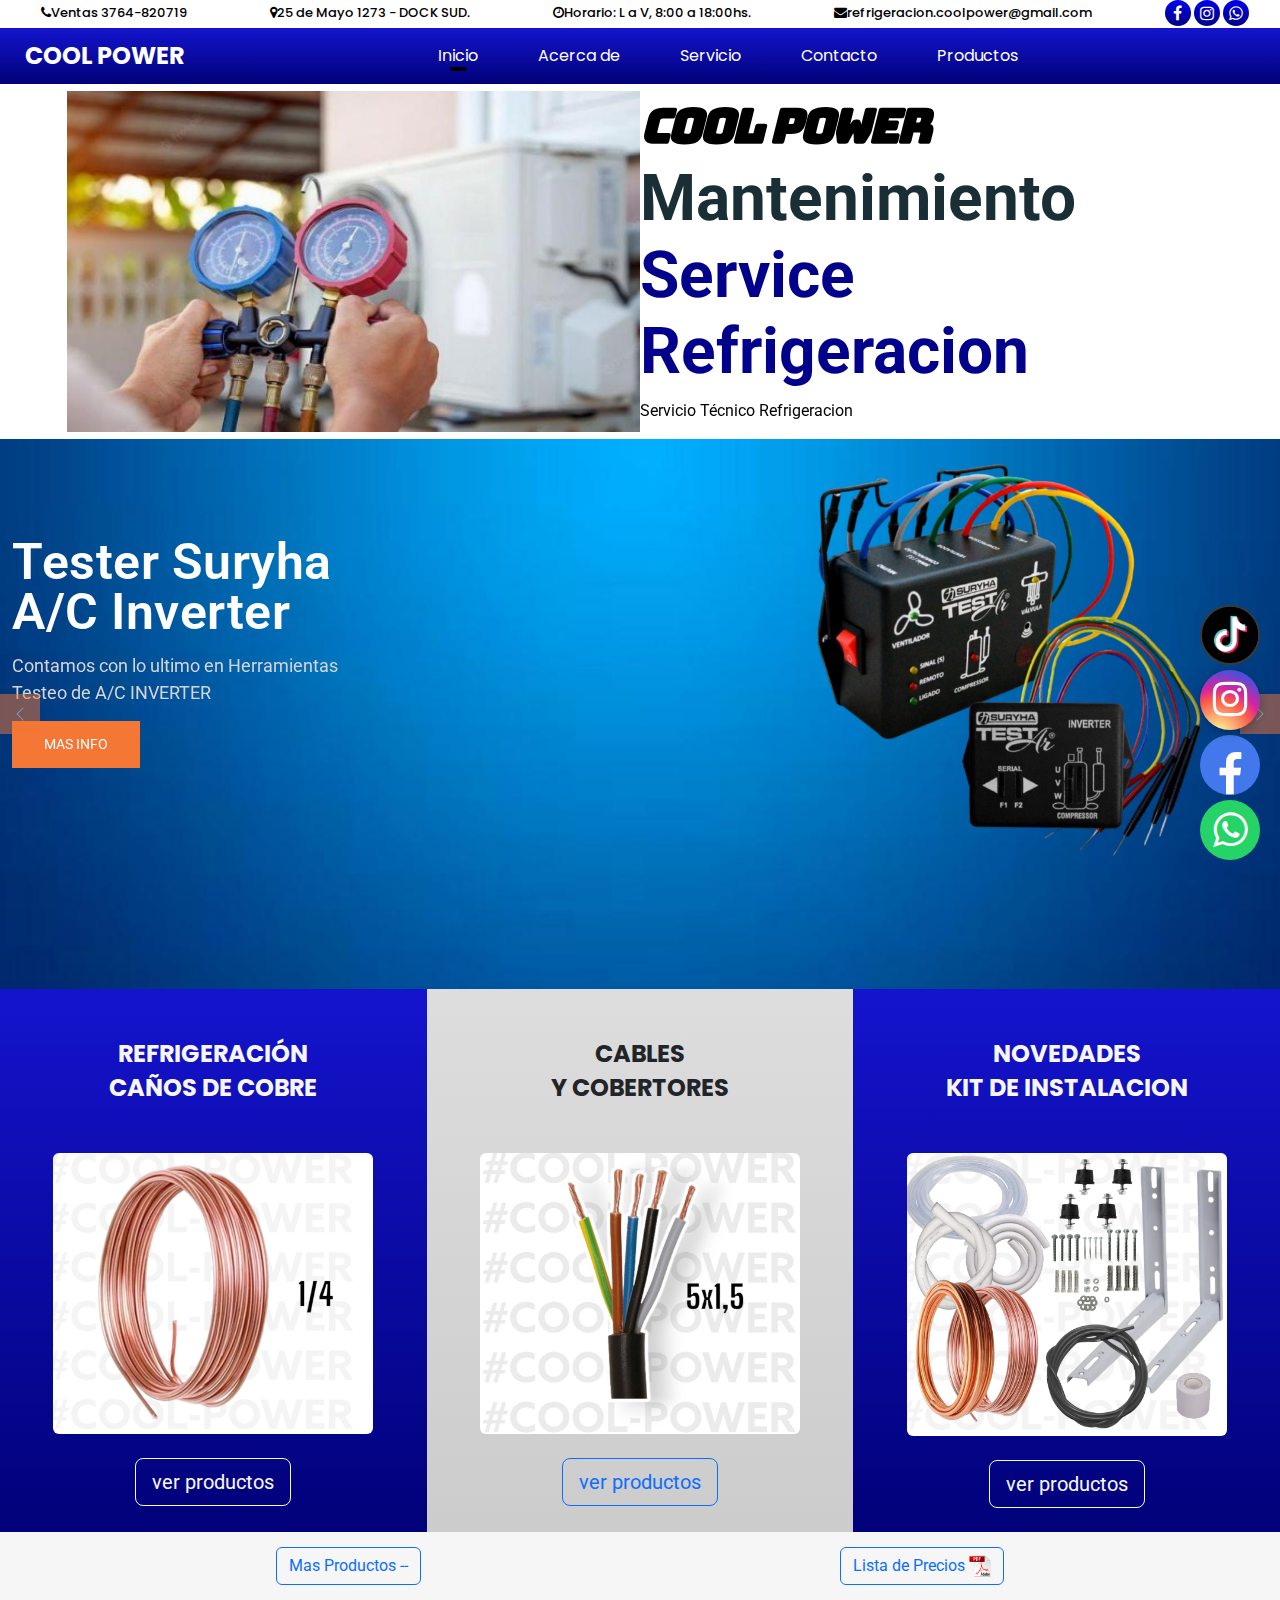
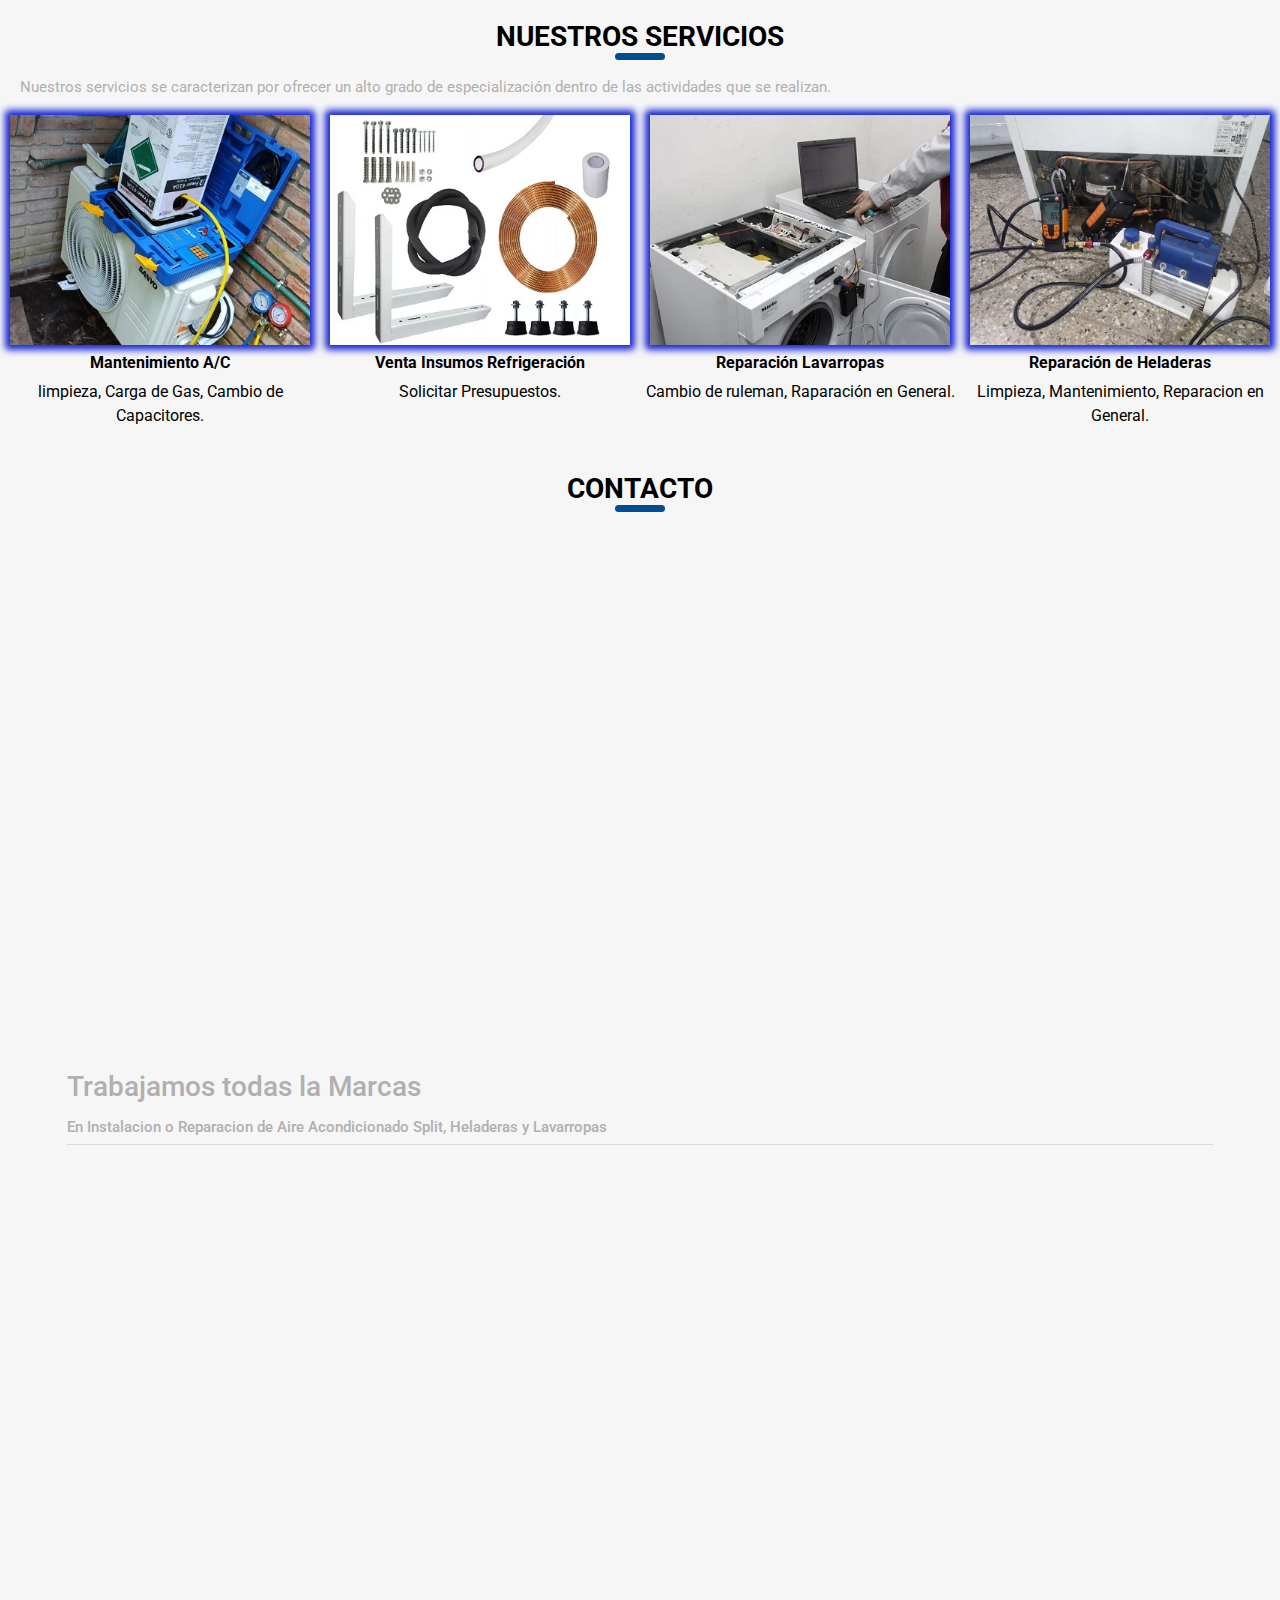
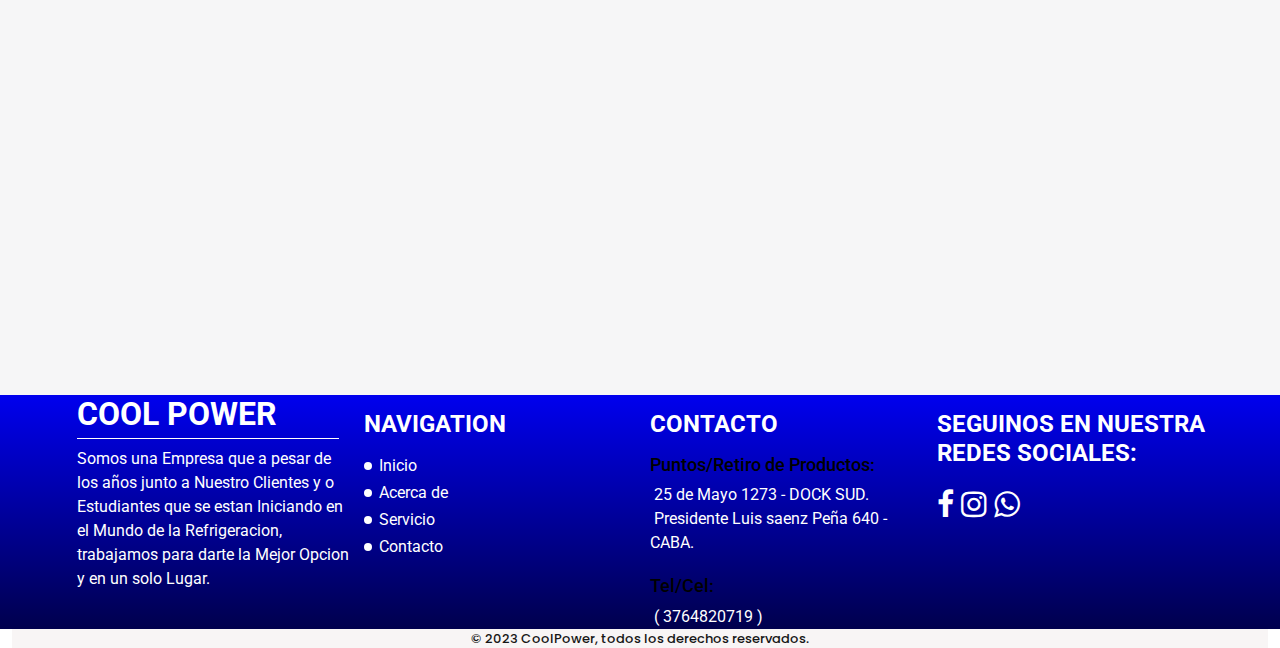
==== index.html @ 46d0b8f4 "Modificacion lista de Precios PDF" ====
<!DOCTYPE html>
<html>

<head>
  <!-- Basic -->
  <meta charset="utf-8" />
  <meta http-equiv="X-UA-Compatible" content="IE=edge" />
  <!-- Mobile Metas -->
  <meta name="viewport" content="width=device-width, initial-scale=1, shrink-to-fit=no" />
  <!-- Site Metas -->
  <meta name="keywords" content="" />
  <meta name="description" content="" />
  <meta name="author" content="" />

  <title>COOL-POWER</title>

  <!-- slider stylesheet -->
  <link rel="stylesheet" type="text/css"
    href="https://cdnjs.cloudflare.com/ajax/libs/OwlCarousel2/2.1.3/assets/owl.carousel.min.css" />

  <!-- bootstrap core css -->
  
  
  <link rel="stylesheet" type="text/css" href="css/bootstrap.css" />
  <link rel="stylesheet" href="./bootstrap/bootstrap.min.css">
  <link rel="stylesheet" href="https://stackpath.bootstrapcdn.com/font-awesome/4.7.0/css/font-awesome.min.css">
  <link rel="stylesheet" href="./css/aos.css">

  <!-- fonts style -->
  <link href="https://fonts.googleapis.com/css?family=Poppins:400,700|Roboto:400,700&display=swap" rel="stylesheet">
  <!-- Custom styles for this template -->
  <link href="css/style.css" rel="stylesheet" />
  <!-- responsive style -->
  <link href="css/responsive.css" rel="stylesheet" />

  <!-- icono -->
  <link rel="shortcut icon" href="./images/logo-sinfondo.png">

  <link rel="stylesheet" href="https://cdnjs.cloudflare.com/ajax/libs/OwlCarousel2/2.3.4/assets/owl.carousel.min.css">
  <link rel="stylesheet" href="https://cdnjs.cloudflare.com/ajax/libs/OwlCarousel2/2.3.4/assets/owl.theme.default.css">
  


</head>

<body>
  <div class="top-bar inline-content justify-content-around bd-highlight">
      <a href="tel:541149582884">
        <span class="">
          <i class="fa fa-phone"></i>Ventas 3764-820719
        </span>
      </a>
      <a href="https://goo.gl/maps/BGxjyLZymzUozC3Z8" target="_blank">
        <span class="">
          <i class="fa fa-map-marker"></i>25 de Mayo 1273 - DOCK SUD.
        </span>
      </a>
      <a class="disabled" href="">
        <span class="">
          <i class="fa fa-clock-o" aria-hidden="true"></i>Horario: L a V, 8:00 a 18:00hs.
        </span>
      </a>
      <a href="mailto:refrigeracion.coolpower@gmail.com">
        <span class="">
          <i class="fa fa-envelope"></i>refrigeracion.coolpower@gmail.com
        </span>
      </a>
      <div class="social">
        <a title="Facebook" href="https://www.facebook.com/profile.php?id=100056367290893&mibextid=ZbWKwL" target="_blank">
          <i class="fa fa-facebook"></i>
        </a>
        <a title="Instagram" href="https://www.instagram.com/refrigeracion.coolpower/" target="_blank">
          <i class="fa fa-instagram"></i>
        </a>
        <a title="LinkedIn" href="https://api.whatsapp.com/send?phone=+543764820719&text=Holo+Somos+Cool+Power+Servicio+Tecnico+y+venta+de+Insumos+de++Refrigeracion.%0AHacenos+tu+consulta+y+en+breve+te+estaremos+Contestando%E2%9A%99%EF%B8%8F" target="_blank">
          <i class="fa fa-whatsapp"></i>
        </a>
      </div>
  </div>
  <div class="hero_area">
    <!-- header section strats -->
    <header class="header_section">
      <div class="container-fluid">
        <nav class="navbar navbar-expand-lg custom_nav-container ">
          <a class="navbar-brand" href="index.html">
            <span>
              COOL POWER
            </span>
          </a>
          <button class="navbar-toggler ml-auto" type="button" data-toggle="collapse"
            data-target="#navbarSupportedContent" aria-controls="navbarSupportedContent" aria-expanded="false"
            aria-label="Toggle navigation">
            <span class="navbar-toggler-icon"></span>
          </button>

          <div class="collapse navbar-collapse" id="navbarSupportedContent">
            <div class="d-flex mx-auto flex-column flex-lg-row align-items-center">
              <ul class="navbar-nav  ">
                <li class="nav-item active">
                  <a class="nav-link" href="index.html">Inicio</a>
                </li>
                <li class="nav-item">
                  <a class="nav-link" href="about.html"> Acerca de</a>
                </li>
                <li class="nav-item">
                  <a class="nav-link" href="service.html"> Servicio </a>
                </li>
                <li class="nav-item">
                  <a class="nav-link" href="contact.html">Contacto</a>
                </li>
                <li class="nav-item">
                  <a class="nav-link" href="productos.html">Productos</a>
                </li>
              </ul>
            </div>
          </div>
          <!-- <form class="form-inline my-2 my-lg-0 ml-0 ml-lg-4 mb-3 mb-lg-0">
            <button class="btn  my-2 my-sm-0 nav_search-btn" type="submit"></button>
          </form> -->
        </nav>
      </div>
    </header>
    <!-- end header section -->
    <!-- slider section -->
    <section class=" slider_section position-relative">
      <div id="carouselExampleFade" class="carousel slide carousel-fade" data-ride="carousel">
        <div class="carousel-inner">
          <div class="carousel-item active">
            <div class="slider_item-box layout_padding2">
              <div class="container">
                <div class="row">
                  <div class="col-md-6">
                    <div class="img-box">
                      <div>
                        <img src="images/fotoinicio1.jpeg" alt="" class=" " />
                      </div>
                    </div>
                  </div>
                  <div class="col-md-6">
                    <div class="detail-box">
                      <div>
                        <h1>
                          <span class="tituloinicio">
                            COOL POWER
                          </span>
                          <br>
                          Mantenimiento <br>
                          <span>
                            Service Refrigeracion
                          </span>
                        </h1>
                        <p class="p-carroucel">
                          Servicio Técnico Refrigeracion
                        </p>
                      </div>
                    </div>
                  </div>
                </div>
              </div>
            </div>
          </div>
          <div class="carousel-item ">
            <div class="slider_item-box layout_padding2">
              <div class="container">
                <div class="row">
                  <div class="col-md-6">
                    <div class="img-box">
                      <div>
                        <img src="images/img-replavarropas2.jfif" alt="" class=" " />
                      </div>
                    </div>
                  </div>
                  <div class="col-md-6">
                    <div class="detail-box">
                      <div>
                        <h1>
                          <span class="tituloinicio">
                            COOL POWER
                          </span>
                          <br>
                          Mantenimiento <br>
                          <span>
                            Service 
                          </span>
                          <br>
                          <span>
                            Lavarropas
                          </span>
                        </h1>
                        <p class="p-carroucel">
                          Servicio Tecnico Lavarropas
                        </p>
                      </div>
                    </div>
                  </div>
                </div>
              </div>
            </div>
          </div>
          <div class="carousel-item ">
            <div class="slider_item-box layout_padding2">
              <div class="container">
                <div class="row">
                  <div class="col-md-6">
                    <div class="img-box">
                      <div>
                        <img src="images/cool-power-imagen-inicio.png" alt="" class="" />
                      </div>
                    </div>
                  </div>
                  <div class="col-md-6">
                    <div class="detail-box">
                      <div>
                        <h1>
                          <span class="tituloinicio">
                            COOL POWER
                          </span>
                           <br>
                          Venta <br>
                          <span>
                            Insumos Refrigeracion
                          </span>
                        </h1>
                        <p class="p-carroucel">
                          Venta Insumo Instalacion Aire Acondicionado
                        </p>
                      </div>
                    </div>
                  </div>
                </div>
              </div>
            </div>
          </div>
        </div>
      </div>
    </section>
    <!-- end slider section -->

    

    <section>
      <div id="myCarousel" class="carousel slide carousel-fade" data-ride="carousel">
        <div class="carousel-inner">
          <div class="carousel-item active">
            <div class="mask flex-center">
              <div class="container">
                <div class="row align-items-center">
                  <div class="col-md-7 col-12 order-md-1 order-2 espacio">
                    <h4 class="titulo_section_slide_new">Tester Suryha <br>
                      A/C Inverter</h4>
                    <p class="description_tester">Contamos con lo ultimo en Herramientas <br>
                      Testeo de A/C INVERTER</p>
                    <a href="./tester.html">MAS INFO</a> </div>
                  <div class="col-md-5 col-12 order-md-2 order-1"><img src="./images/tester1.png" class="mx-auto img_slide_new" alt="slide"></div>
                </div>
              </div>
            </div>
          </div>
          <!-- <div class="carousel-item">
            <div class="mask flex-center">
              <div class="container">
                <div class="row align-items-center">
                  <div class="col-md-7 col-12 order-md-1 order-2">
                    <h4 class="titulo_section_slide_new">Appion Extractor<br>
                       de Nucleo de Valvula</h4>
                    <p class="description_tester">Producto Importado A Pedidio <br>
                      con clasificacion de vacio de flujo mega</p>
                    <a href="#">BUY NOW</a> </div>
                  <div class="col-md-5 col-12 order-md-2 order-1"><img src="./images/valvula-appion2.png" class="mx-auto img_slide_new_valvula" alt="slide"></div>
                </div>
              </div>
            </div>
          </div> -->
          <div class="carousel-item">
            <div class="mask flex-center">
              <div class="container">
                <div class="row align-items-center">
                  <div class="col-md-7 col-12 order-md-1 order-2">
                    <h4 class="titulo_section_slide_new">Bolsa Sanitizante <br>
                      Saco Split Limpieza</h4>
                    <p class="description_tester">HI-WALL 9/12K <br>
                      para una limpieza Rapida y Eficaz</p>
                    <a href="./bolsasanitizante.html">MAS INFO</a> </div>
                  <div class="col-md-5 col-12 order-md-2 order-1"><img src="./images/bolsa-sanitizante.png" class="mx-auto img_slide_new" alt="slide"></div>
                </div>
              </div>
            </div>
          </div>
        </div>
        <a class="carousel-control-prev" href="#myCarousel" role="button" data-slide="prev"> <span class="carousel-control-prev-icon" aria-hidden="true"></span> <span class="sr-only">Previous</span> </a> <a class="carousel-control-next" href="#myCarousel" role="button" data-slide="next"> <span class="carousel-control-next-icon" aria-hidden="true"></span> <span class="sr-only">Next</span> </a> </div>
      <!--slide end--> 
    </section>

    <section class="">
      <div class="row">
				<div class="col-sm-10 col-md-4 col-xxl-4 col-xl-4 col-lg-4 carroucel1  text-center">
					<div class="my-5 fw-bold font-carroucel"><span>REFRIGERACIÓN</span><br><span>CAÑOS DE COBRE</span></div>
					<div class="carousel slide pointer-event" data-ride="carousel" data-interval="3000" data-pause="false">
						<div class="carousel-inner">
							<div class="carousel-item active">
								<img src="./images/caño-15-1-4.png" class="rounded w-75" alt="">
							</div>
							<div class="carousel-item">
								<img src="./images/caño-15-3-8.png" class="rounded w-75" alt="">
							</div>
							<div class="carousel-item">
								<img src="./images/caño-15-1-2.png" class="rounded w-75" alt="">
							</div>
							<div class="carousel-item">
								<img src="./images/novedades-caño4.jpeg" class="rounded w-75" alt="">
							</div>
							<div class="carousel-item">
								<img src="./images/novedades-caño5.jpeg" class="rounded w-75" alt="">
							</div>
							<div class="carousel-item">
								<img src="./images/novedades-caño6.jpeg" class="rounded w-75" alt="">
							</div>
						</div>
					</div>
					<div class="filler">&nbsp;</div>
					<a href="./productos.html" class="btn btn-outline-light btn-lg mb-4">ver productos</a>
				</div>
				<div class="col-sm-10 col-md-4 col-xxl-4 col-xl-4 col-lg-4 carroucel2 text-center">
					<div class="my-5 fw-bold font-carroucel text-dark"><span>CABLES</span><br><span>Y COBERTORES</span></div>
					<div class="carousel slide pointer-event" data-ride="carousel" data-interval="3000" data-pause="false">
						<div class="carousel-inner">
							<div class="carousel-item active">
								<img src="./images/novedades-cable-metro1-5.jpeg" class="rounded w-75" alt="">
							</div>
							<div class="carousel-item">
								<img src="./images/novedades-cablemetro-2-5.jpeg" class="rounded w-75" alt="">
							</div>
							<div class="carousel-item">
								<img src="./images/novedades-cablerollo-1-5.jpeg" class="rounded w-75" alt="">
							</div>
							<div class="carousel-item">
								<img src="./images/novedades-cablerollo-2-5.jpeg" class="rounded w-75" alt="">
							</div>
              <div class="carousel-item">
								<img src="./images/tubo-blindado-1-4.png" class="rounded w-75" alt="">
							</div>
              <div class="carousel-item">
								<img src="./images/tubo-blindado-3-8.png" class="rounded w-75" alt="">
							</div>
              <div class="carousel-item">
								<img src="./images/tubo-blindado-1-2.png" class="rounded w-75" alt="">
							</div>
						</div>
					</div>
					<div class="filler">&nbsp;</div>
					<a href="./productos.html" class="btn btn-outline-primary btn-lg mb-4" href="javascript:groupSearch('AIRE ACONDICIONADO Y CALEFACCIÓN::grupo:(30-* OR 32-*)')" title="Productos">ver productos</a>
				</div>
				<div class="col-sm-10 col-md-4 col-xxl-4 col-xl-4 col-lg-4 carroucel3 text-center">
					<div class="my-5 fw-bold font-carroucel"><span>NOVEDADES</span><br><span class="renovables">KIT DE INSTALACION</span></div>
					<div class="carousel slide pointer-event" data-ride="carousel" data-interval="3000" data-pause="false">
						<div class="carousel-inner">
							<div class="carousel-item active">
								<img src="./images/kit-instalacion1.png" class="rounded w-75" alt="">
							</div>
							<div class="carousel-item">
								<img src="./images/kit-instalacion2.png" class="rounded w-75" alt="">
							</div>
							<div class="carousel-item">
								<img src="./images/mensula2.jpeg" class="rounded w-75" alt="">
							</div>
							<div class="carousel-item">
								<img src="./images/mensula-52cm.png" class="rounded w-75" alt="">
							</div>
							<div class="carousel-item">
								<img src="./images/cinta-pvc2.jpeg" class="rounded w-75" alt="">
							</div>
						</div>
					</div>
					<div class="filler">&nbsp;</div>
					<a href="./productos.html" class="btn btn-outline-light btn-lg mb-4" href= "javascript:#buscador('caño::caño')" title="Productos">ver productos</a>
				</div>
			</div>
    </section>


  </div>
  <div class="bg">

    <section>
      <div class="container">
        <div class="button-masProductos">
          <a href="./productos.html">
            <button type="button" class="btn btn-outline-primary" >
              Mas Productos --
            </button>
          </a>
          <a target="_blank" href="./images/ListaPrecioCoolpower21NOV23.pdf">
            <button type="button" class="btn btn-outline-primary" >
              Lista de Precios
              <img class="imagen-pdf" src="./images/imagen-pdf.webp" alt="">
            </button>
          </a>
          
          <!-- <a class="button-masProductos-btn" target="_blank" href="./images/ListaPrecioCoolPower.pdf">
            Ver Lista de Precios
            <img class="imagen-pdf" src="./images/imagen-pdf.webp" alt="">
          </a> -->
        </div>
      </div>
    </section>
      <!-- <div class="container">
        <div class="custom_heading-container">
          <h3 class=" ">
            PRODUCTOS EN OFERTAS
          </h3>
        </div>
      </div>
      <div class="work_container ">
        <div class="box b-1">
          <div class="img-box">
            <img class="img-novedades" src="images/novedades-caño3.jpeg" alt="">
          </div>
          <div class="name">
            <h6>
              Caño Cobre 1/4 x 1Mt $2000
            </h6>
          </div>
        </div>
        <div class="box b-2">
          <div class="img-box ">
            <img class="img-novedades" src="images/novedades-caño2.jpeg" alt="">
          </div>
          <div class="name">
            <h6>
              Caño Cobre 3/8 x 1Mt $3000
            </h6>
          </div>
        </div>
        <div class="box b-3">
          <div class="img-box ">
            <img class="img-novedades" src="images/novedaddes-caño1.jpeg" alt="">
          </div>
          <div class="name">
            <h6>
              Caño Cobre 1/2 x 1Mt $4000
            </h6>
          </div>
        </div>
        <div class="box b-4">
          <div class="img-box ">
            <img class="img-novedades" src="images/novedades-manguera1.jpeg" alt="">
          </div>
          <div class="name">
            <h6>
              Manguera Cristal x 1Mt $220
            </h6>
          </div>
        </div>
      </div>
      <div class="work_container ">
        <div class="box b-1">
          <div class="img-box">
            <img class="img-novedades" src="images/novedades-cañosx15mts3.jpeg" alt="">
          </div>
          <div class="name">
            <h6>
              Caño Cobre 1/4 x 15Mts $25.900
            </h6>
          </div>
        </div>
        <div class="box b-2">
          <div class="img-box ">
            <img class="img-novedades" src="images/novedades-cañosx15mts2.jpeg" alt="">
          </div>
          <div class="name">
            <h6>
              Caño Cobre 3/8 x 15Mts $39.900
            </h6>
          </div>
        </div>
        <div class="box b-3">
          <div class="img-box ">
            <img class="img-novedades" src="images/novedades-cañosx15mts1.jpeg" alt="">
          </div>
          <div class="name">
            <h6>
              Caño Cobre 1/2 x 15Mts $54.900
            </h6>
          </div>
        </div>
        <div class="box b-4">
          <div class="img-box ">
            <img class="img-novedades" src="images/novedades-mancristal.jpeg" alt="">
          </div>
          <div class="name">
            <h6>
              Manguera Cristal x 25Mts $5000
            </h6>
          </div>
        </div>
      </div> -->

      
    

  

    <!-- about section -->
    <!-- <section class="about_section layout_padding">
      <div class="container">
        <div class="custom_heading-container">
          <h3 class=" ">
            ACERCA DE NOSOTROS
          </h3>
        </div>
        <p class="layout_padding2-top">
          Somos una Empresa que a pesar de los años junto a Nuestro Clientes y o Estudiantes que se estan Iniciando en el Mundo de la Refrigeracion, trabajamos para darte la Mejor Opcion y en un solo Lugar.
        </p>
        <div class="img-box layout_padding2">
          <img src="images/logo-sinfondo.png" alt="">
        </div>
        <p class="layout_padding2-bottom">
          Estamos comprometidos con un propósito y objetivo común en donde la cooperación es parte de nuestro trabajo, fomentando la participación y el desarrollo de cada uno de nosotros.
        </p>
        <div class="imagenacercanosotros">
        <img class="imagenacercanosotros_imagen" src="./images/imagen-sobrenosotros/imagen1.jpeg" alt="">
        <img class="imagenacercanosotros_imagen" src="./images/imagen-sobrenosotros/imagen2.jpeg" alt="">
        <img class="imagenacercanosotros_imagen" src="./images/imagen-sobrenosotros/imagen3.jpeg" alt="">
        <img class="imagenacercanosotros_imagen" src="./images/imagen-sobrenosotros/imagen4.jpeg" alt="">
        <img class="imagenacercanosotros_imagen" src="./images/imagen-sobrenosotros/imagen5.jpeg" alt="">
        <img class="imagenacercanosotros_imagen" src="./images/imagen-sobrenosotros/imagen6.jpeg" alt="">
        <img class="imagenacercanosotros_imagen" src="./images/imagen-sobrenosotros/imagen7.jpeg" alt="">
        <img class="imagenacercanosotros_imagen" src="./images/imagen-sobrenosotros/imagen8.jpeg" alt="">
        <img class="imagenacercanosotros_imagen" src="./images/imagen-sobrenosotros/imagen9.jpeg" alt="">
        <img class="imagenacercanosotros_imagen" src="./images/imagen-sobrenosotros/imagen10.jpeg" alt="">
      </div>
      </div>
      
    </section> -->


    <!-- end about section -->

    <!-- service section -->

    <section class="service_section layout_padding-bottom">
      <div class="custom_heading-container">
        <h3 class="titulo-servicios">
          NUESTROS SERVICIOS
        </h3>
      </div>
      <p class="text-nuestroservicio1">
        Nuestros servicios se caracterizan por ofrecer un alto grado de especialización dentro de las actividades que se realizan.
      </p>
      <div class="service_container1 ">
        <div class="row row-service">
          <div class="col-md-3">
            <div class="box b-2">
              <div class="img-box">
                <img class="imagen-servicio" src="images/nuestroservicio-refrigeracion.jpeg" alt="">
              </div>
              <div class="detail-box">
                <h6>
                  Mantenimiento A/C
                </h6>
                <p>
                  limpieza, Carga de Gas, Cambio de Capacitores.
                </p>
              </div>
            </div>
          </div>
          <div class="col-md-3">
            <div class="box b-2">
              <div class="img-box">
                <img class="imagen-servicio servicio-venta" src="images/servicio-venta.jpg" alt="">
              </div>
              <div class="detail-box">
                <h6>
                  Venta Insumos Refrigeración
                </h6>
                <p>
                  Solicitar Presupuestos.
                </p>
              </div>
            </div>
          </div>
          <div class="col-md-3">
            <div class="box b-2">
              <div class="img-box">
                <img class="imagen-servicio" src="images/img-repLavarropas2.jpg" alt="">
              </div>
              <div class="detail-box">
                <h6>
                  Reparación Lavarropas
                </h6>
                <p>
                  Cambio de ruleman, Raparación en General.
                </p>
                
              </div>
            </div>
          </div>
          <div class="col-md-3">
            <div class="box b-2">
              <div class="img-box">
                <img class="imagen-servicio" src="images/nuestroservicio-heladeras.jpeg " alt="">
              </div>
              <div class="detail-box">
                <h6>
                  Reparación de Heladeras
                </h6>
                <p>
                  Limpieza, Mantenimiento, Reparacion en General.
                </p>
                
              </div>
            </div>
          </div>
        </div>
      </div>
    </section>

    <section class="Carroucel-in-movile">
      <div class="slider">
        <input type="radio" name="testimonial" id="t-1">
        <input type="radio" name="testimonial" id="t-2">
        <input type="radio" name="testimonial" id="t-3" checked>
        <input type="radio" name="testimonial" id="t-4">
        <div class="testimonials">
          <label class="item" for="t-1">
            <img src="images/nuestroservicio-refrigeracion.jpeg" alt="picture">
            <p>Mantenimiento A/C Split</p>
          </label>
          <label class="item" for="t-2">
            <img src="images/servicio-venta.jpg" alt="picture">
            <p>Venta Insumos Refrigeración</p>
          </label>
          <label class="item" for="t-3">
            <img src="images/img-repLavarropas2.jpg" alt="picture">
            <p>Reparación Lavarropas</p>
          </label>
          <label class="item" for="t-4">
            <img src="images/nuestroservicio-heladeras.jpeg" alt="picture">
            <p>Reparación de Heladeras</p>
          </label>
        </div>
        <div class="dots">
          <label for="t-1"></label>
          <label for="t-2"></label>
          <label for="t-3"></label>
          <label for="t-4"></label>
        </div>
      </div>
    </section>

    <!-- end service section -->

    <!-- work section -->

    

    <!-- ICONO WHATSAPP -->
    

    <a href="https://api.whatsapp.com/send?phone=+543764820719&text=Holo+Somos+Cool+Power+Servicio+Tecnico+y+venta+de+Insumos+de++Refrigeracion.%0AHacenos+tu+consulta+y+en+breve+te+estaremos+Contestando%E2%9A%99%EF%B8%8F" class="whatsapp" target="_blank"> <i class="fa fa-whatsapp whatsapp-icon"></i></a>

    <a href="https://www.facebook.com/profile.php?id=100056367290893&mibextid=ZbWKwL" class="facebook" target="_blank"> <i class="fa fa-facebook facebook-icon"></i></a>
    
    <a href="https://www.instagram.com/refrigeracion.coolpower/" class="instagram" target="_blank"> <i class="fa fa-instagram instagram-icon"></i></a>
    
    <a  href="https://www.tiktok.com/@refri_coolpower" class="tiktok" target="_blank"> <img class="tiktok-logo" src="./images/tiktok-logo.png" alt=""></a>
    <!-- end work section -->

    <!-- contact section -->

    <section class="my-4 contact_section layout_padding">
      <div class="custom_heading-container">
        <h3 class=" ">
          CONTACTO
        </h3>
      </div>
      <div class="container layout_padding2-top" data-aos="fade-right" data-aos-offset="300" data-aos-easing="ease-in-sine">
        <div class="row">
          <div class="col-md-6 mx-auto form">
            <form action="https://formsubmit.co/refrigeracion.coolpower@gmail.com" method="post">
              <div>
                <input type="text" placeholder="NOMBRE" name="Nombre:">
              </div>
              <div>
                <input type="email" placeholder="EMAIL" name="Email:">
              </div>
              <div>
                <input type="text" placeholder="TEL/CEL" name="Telefono">
              </div>
              <div>
                <select name="tipo de servicio" id="1">
                  <option value="NO SELECCIONO" disabled selected>TIPO DE SERVICIO</option>
                  <option value="SERVICE REFRIGERACION">SERVICE REFRIGERACION</option>
                  <option value="SERVICE LAVARROPAS">SERVICE LAVARROPAS</option>
                  <option value="VENTA INSUMO REFRIGERACION">VENTA INSUMO REFRIGERACION</option>
                </select>
              </div>
              <div>
                <input type="text" class="message-box" placeholder="MENSAJE" name="Mensaje">
                <input type="hidden" name="_captcha" value="false">
                <input type="hidden" name="_next" value="https://coolpower.com.ar/">
                <input type="hidden" name="_template" value="table">
              <div class="d-flex justify-content-center ">
                <button class="enviar">
                  ENVIAR
                </button>
              </div>
            </form>
          </div>
        </div>

      </div>
    </section>
    
    <section>
      <div class="viewed">
        <div class="container">
          <div class="row">
            <div class="col">
              <div class="bbb_viewed_title_container">
                <h3 class="bbb_viewed_title">Trabajamos todas la Marcas</h3>
                <h2 class="bbb_viewed_title1">En Instalacion o Reparacion de Aire Acondicionado Split, Heladeras y Lavarropas</h2>
            </div>
              <div class="bbb_viewed_slider_container">
                <div class="owl-carousel owl-theme bbb_viewed_slider  justify-content-center">
      
                  <div class="owl-item">
                    <div
                      class="bbb_viewed_item discount d-flex flex-column align-items-center justify-content-center text-center">
                      <div class="bbb_viewed_image"><img src="./images/marca-bgh.png" alt=""></div>
                    </div>
                  </div>
      
      
                  <div class="owl-item">
                    <div class="bbb_viewed_item d-flex flex-column align-items-center justify-content-center text-center">
                      <div class="bbb_viewed_image"><img src="./images/marca-candy.png" alt=""></div>
                    </div>
                  </div>
      
      
                  <div class="owl-item">
                    <div class="bbb_viewed_item d-flex flex-column align-items-center justify-content-center text-center">
                      <div class="bbb_viewed_image"><img src="./images/marca-carrier.png" alt=""></div>
                    </div>
                  </div>
      
      
                  <div class="owl-item">
                    <div
                      class="bbb_viewed_item is_new d-flex flex-column align-items-center justify-content-center text-center">
                      <div class="bbb_viewed_image"><img src="./images/marca-coventry.png" alt=""></div>
                    </div>
                  </div>
      
      
                  <div class="owl-item">
                    <div
                      class="bbb_viewed_item discount d-flex flex-column align-items-center justify-content-center text-center">
                      <div class="bbb_viewed_image"><img src="./images/marca-electra.png" alt=""></div>
      
                    </div>
                  </div>
      
                  <div class="owl-item">
                    <div class="bbb_viewed_item d-flex flex-column align-items-center justify-content-center text-center">
                      <div class="bbb_viewed_image"><img src="./images/marca-electrolux.png" alt=""></div>
                    </div>
                  </div>
      
                  <div class="owl-item">
                    <div class="bbb_viewed_item d-flex flex-column align-items-center justify-content-center text-center">
                      <div class="bbb_viewed_image"><img src="./images/marca-firstline.png" alt=""></div>
                    </div>
                  </div>
      
                  <div class="owl-item">
                    <div class="bbb_viewed_item d-flex flex-column align-items-center justify-content-center text-center">
                      <div class="bbb_viewed_image"><img src="./images/marcas-ge.png" alt=""></div>
                    </div>
                  </div>
      
                  <div class="owl-item">
                    <div class="bbb_viewed_item d-flex flex-column align-items-center justify-content-center text-center">
                      <div class="bbb_viewed_image"><img src="./images/marca-midea.png" alt=""></div>
                    </div>
                  </div>

                  <div class="owl-item">
                    <div class="bbb_viewed_item d-flex flex-column align-items-center justify-content-center text-center">
                      <div class="bbb_viewed_image"><img src="./images/marca-philco.png" alt=""></div>
                    </div>
                  </div>

                  <div class="owl-item">
                    <div class="bbb_viewed_item d-flex flex-column align-items-center justify-content-center text-center">
                      <div class="bbb_viewed_image"><img src="./images/marca-samsung.png" alt=""></div>
                    </div>
                  </div>

                  <div class="owl-item">
                    <div class="bbb_viewed_item d-flex flex-column align-items-center justify-content-center text-center">
                      <div class="bbb_viewed_image"><img src="./images/marca-sanyo.png" alt=""></div>
                    </div>
                  </div>

                  <div class="owl-item">
                    <div class="bbb_viewed_item d-flex flex-column align-items-center justify-content-center text-center">
                      <div class="bbb_viewed_image"><img src="./images/marca-tophouse.png" alt=""></div>
                    </div>
                  </div>

                  <div class="owl-item">
                    <div class="bbb_viewed_item d-flex flex-column align-items-center justify-content-center text-center">
                      <div class="bbb_viewed_image"><img src="./images/marcas-bosch.png" alt=""></div>
                    </div>
                  </div>

                  <div class="owl-item">
                    <div class="bbb_viewed_item d-flex flex-column align-items-center justify-content-center text-center">
                      <div class="bbb_viewed_image"><img src="./images/marcas-eslabondelujo.png" alt=""></div>
                    </div>
                  </div>

                  <div class="owl-item">
                    <div class="bbb_viewed_item d-flex flex-column align-items-center justify-content-center text-center">
                      <div class="bbb_viewed_image"><img src="./images/marcas-longvie.png" alt=""></div>
                    </div>
                  </div>

                  <div class="owl-item">
                    <div class="bbb_viewed_item d-flex flex-column align-items-center justify-content-center text-center">
                      <div class="bbb_viewed_image"><img src="./images/marcas-patrick.png" alt=""></div>
                    </div>
                  </div>

                  <div class="owl-item">
                    <div class="bbb_viewed_item d-flex flex-column align-items-center justify-content-center text-center">
                      <div class="bbb_viewed_image"><img src="./images/marcas-whirlpool.png" alt=""></div>
                    </div>
                  </div>

                  <div class="owl-item">
                    <div class="bbb_viewed_item d-flex flex-column align-items-center justify-content-center text-center">
                      <div class="bbb_viewed_image"><img src="./images/marcas-samsung2.png" alt=""></div>
                    </div>
                  </div>

                </div>
              </div>
            </div>
          </div>
        </div>
      </div>
    </section>

    


    <!-- info section -->
    <section class="info_section layout_padding">
      <div class="container">
        <div class="row">
          <div class="col-md-3">
            <div class="info-logo">
              <h2>
                COOL POWER
              </h2>
              <p>
                Somos una Empresa que a pesar de los años junto a Nuestro Clientes y o Estudiantes que se estan Iniciando en el Mundo de la Refrigeracion, trabajamos para darte la Mejor Opcion y en un solo Lugar.
              </p>
            </div>
          </div>
          <div class="col-md-3">
            <div class="info-nav">
              <h4>
                Navigation
              </h4>
              <ul>
                <li>
                  <a href="index.html">
                    Inicio
                  </a>
                </li>
                <li>
                  <a href="about.html">
                    Acerca de
                  </a>
                </li>
                <li>
                  <a href="service.html">
                    Servicio
                  </a>
                </li>
                <li>
                  <a href="contact.html">
                    Contacto
                  </a>
                </li>
              </ul>
            </div>
          </div>
          <div class="col-md-3">
            <div class="info-contact">
              <h4>
                Contacto
              </h4>
              <div class="location">
                <h6>
                  Puntos/Retiro de Productos:
                </h6>
                <a href="https://goo.gl/maps/BGxjyLZymzUozC3Z8">
                  <img src="images/location.png" alt="">
                  <span>
                    25 de Mayo 1273 - DOCK SUD.
                  </span>
                </a>
              </div>
              <div class="location">
                  <a href="https://goo.gl/maps/m8gGFQqLd3qrnVnc7">
                    <img src="images/location.png" alt="">
                    <span>
                      Presidente Luis saenz Peña 640 - CABA.
                    </span>
                  </a>
              </div>
              <div class="call">
                <h6>
                  Tel/Cel:
                </h6>
                <a href="">
                  <img src="images/telephone.png" alt="">
                  <span>
                    ( 3764820719 )
                  </span>
                </a>
              </div>
            </div>
          </div>
          <div class="col-md-3">
            <div class="discover">
              <h4>
                Seguinos en Nuestra Redes Sociales:
              </h4>
              <div class="social-box">
                <a title="Facebook" href="https://www.facebook.com/profile.php?id=100056367290893&mibextid=ZbWKwL" target="_blank">
                  <i class="fa fa-facebook"></i>
                </a>
                <a title="Instagram" href="https://www.instagram.com/refrigeracion.coolpower/" target="_blank">
                  <i class="fa fa-instagram"></i>
                </a>
                <a title="LinkedIn" href="https://api.whatsapp.com/send?phone=+543764820719&text=Holo+Somos+Cool+Power+Servicio+Tecnico+y+venta+de+Insumos+de++Refrigeracion.%0AHacenos+tu+consulta+y+en+breve+te+estaremos+Contestando%E2%9A%99%EF%B8%8F" target="_blank">
                  <i class="fa fa-whatsapp"></i>
                </a>
              </div>
            </div>
          </div>
        </div>
      </div>
    </section>



    <!-- end info_section -->

    <!-- footer section -->
    <section class="container-fluid footer_section">
      <p>
         &copy; 2023 CoolPower, todos los derechos reservados.
      </p>
    </section>
    <!-- footer section -->

    <script type="text/javascript" src="js/jquery-3.4.1.min.js"></script>
    <script type="text/javascript" src="js/bootstrap.js"></script>
    <script src="https://cdnjs.cloudflare.com/ajax/libs/OwlCarousel2/2.2.1/owl.carousel.js"></script>
    <script src="javascript/javascriptcarroucel.js"></script>
    <script src="./javascript/aos.js"></script>
    <script>
      AOS.init();
    </script>
</body>

</html>
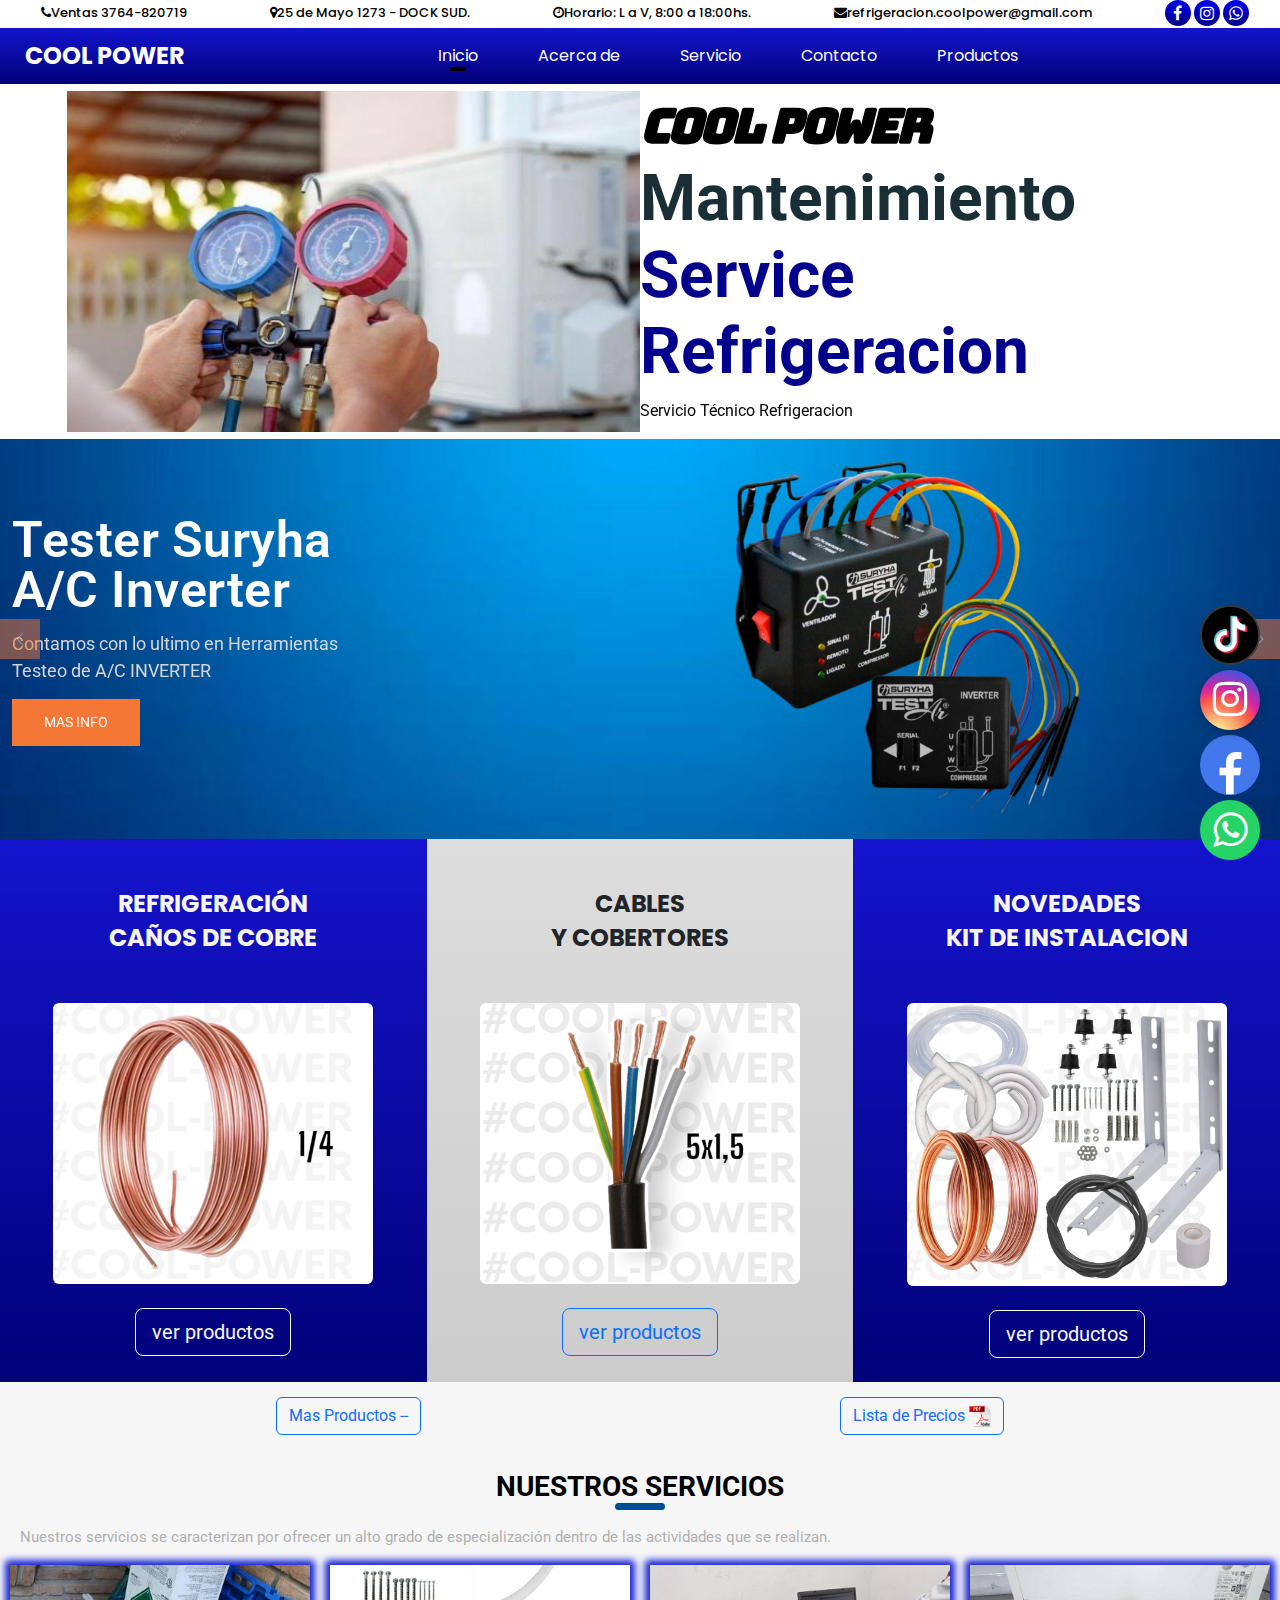
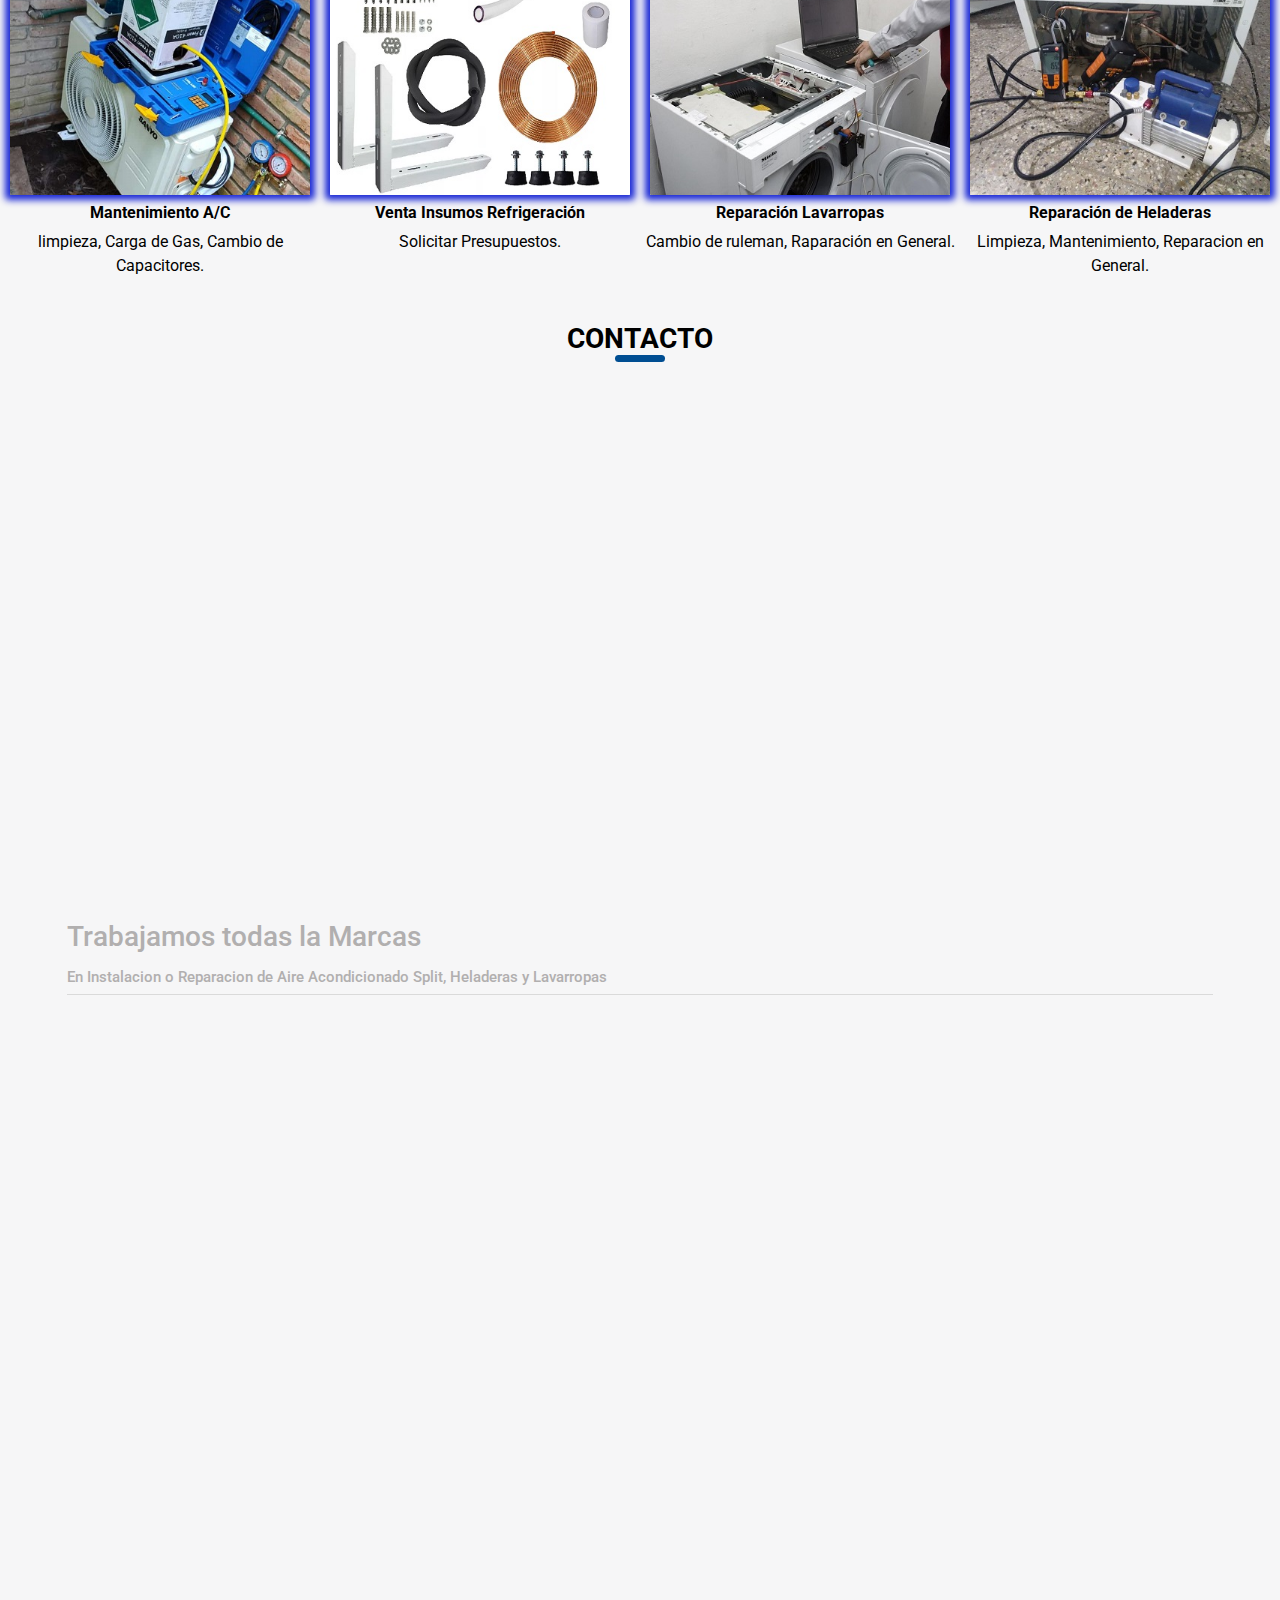
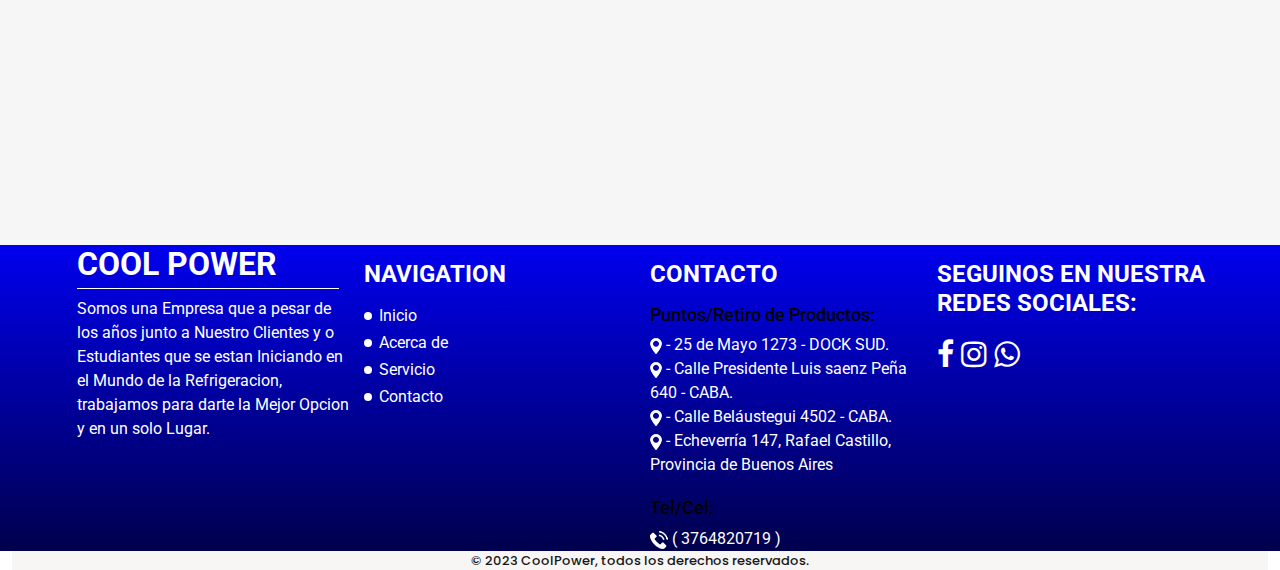
==== commit 016e0172: "valvula appion" ====
--- a/index.html
+++ b/index.html
@@ -256,7 +256,7 @@
               </div>
             </div>
           </div>
-          <!-- <div class="carousel-item">
+          <div class="carousel-item">
             <div class="mask flex-center">
               <div class="container">
                 <div class="row align-items-center">
@@ -265,12 +265,12 @@
                        de Nucleo de Valvula</h4>
                     <p class="description_tester">Producto Importado A Pedidio <br>
                       con clasificacion de vacio de flujo mega</p>
-                    <a href="#">BUY NOW</a> </div>
-                  <div class="col-md-5 col-12 order-md-2 order-1"><img src="./images/valvula-appion2.png" class="mx-auto img_slide_new_valvula" alt="slide"></div>
+                    <a href="./valvulaappion.html">MAS INFO</a> </div>
+                  <div class="col-md-5 col-12 order-md-2 order-1"><img src="./images/valvula6.png" class="mx-auto img_slide_new" alt="slide"></div>
                 </div>
               </div>
             </div>
-          </div> -->
+          </div>
           <div class="carousel-item">
             <div class="mask flex-center">
               <div class="container">
@@ -389,7 +389,7 @@
               Mas Productos --
             </button>
           </a>
-          <a target="_blank" href="./images/ListaPrecioCoolpower21NOV23.pdf">
+          <a target="_blank" href="./images/ListaPrecioCoolpower21NOV-2.pdf">
             <button type="button" class="btn btn-outline-primary" >
               Lista de Precios
               <img class="imagen-pdf" src="./images/imagen-pdf.webp" alt="">
@@ -909,20 +909,36 @@
                 <h6>
                   Puntos/Retiro de Productos:
                 </h6>
-                <a href="https://goo.gl/maps/BGxjyLZymzUozC3Z8">
+                <a href="https://goo.gl/maps/BGxjyLZymzUozC3Z8" target="_blank">
                   <img src="images/location.png" alt="">
                   <span>
-                    25 de Mayo 1273 - DOCK SUD.
+                    - 25 de Mayo 1273 - DOCK SUD.
                   </span>
                 </a>
               </div>
               <div class="location">
-                  <a href="https://goo.gl/maps/m8gGFQqLd3qrnVnc7">
+                  <a href="https://goo.gl/maps/m8gGFQqLd3qrnVnc7" target="_blank">
                     <img src="images/location.png" alt="">
                     <span>
-                      Presidente Luis saenz Peña 640 - CABA.
+                      - Calle Presidente Luis saenz Peña 640 - CABA.
                     </span>
                   </a>
+              </div>
+              <div class="location">
+                <a href="https://maps.app.goo.gl/RUHjDSQAq5H7XK4o8" target="_blank">
+                  <img src="images/location.png" alt="">
+                  <span>
+                    - Calle Beláustegui 4502 - CABA.
+                  </span>
+                </a>
+              </div>
+              <div class="location">
+                <a href="https://maps.app.goo.gl/V2ka6p8iqcuUa1Pj7" target="_blank">
+                  <img src="images/location.png" alt="">
+                  <span>
+                    - Echeverría 147, Rafael Castillo, Provincia de Buenos Aires
+                  </span>
+                </a>
               </div>
               <div class="call">
                 <h6>
--- a/css/style.css
+++ b/css/style.css
@@ -1738,7 +1738,7 @@
   top: 0;
   left:0;
   height:100%;
-  width: 100%;
+  width: 90%;
   background-attachment: fixed;
 }
 #myCarousel h4{
@@ -1768,7 +1768,7 @@
 }
 #myCarousel .container {max-width: 1430px;  }
 #myCarousel .carousel-item{height:100%; min-height:550px; }
-#myCarousel{position:relative; z-index:1; /*background:url(https://i.imgur.com/6axE29k.jpg)*/ background:url(../images/fondo-tester2.jpg) center center no-repeat; background-size:cover; }
+#myCarousel{position:relative; z-index:1; /*background:url(https://i.imgur.com/6axE29k.jpg)*/ background:url(../images/fondo-tester2.jpg) center center no-repeat; background-size:cover; height: 400px; }
 
 .carousel-control-next, .carousel-control-prev{height:40px; width:40px; padding:12px; top:50%; bottom:auto; transform:translateY(-50%); background-color: #f47735; }
 
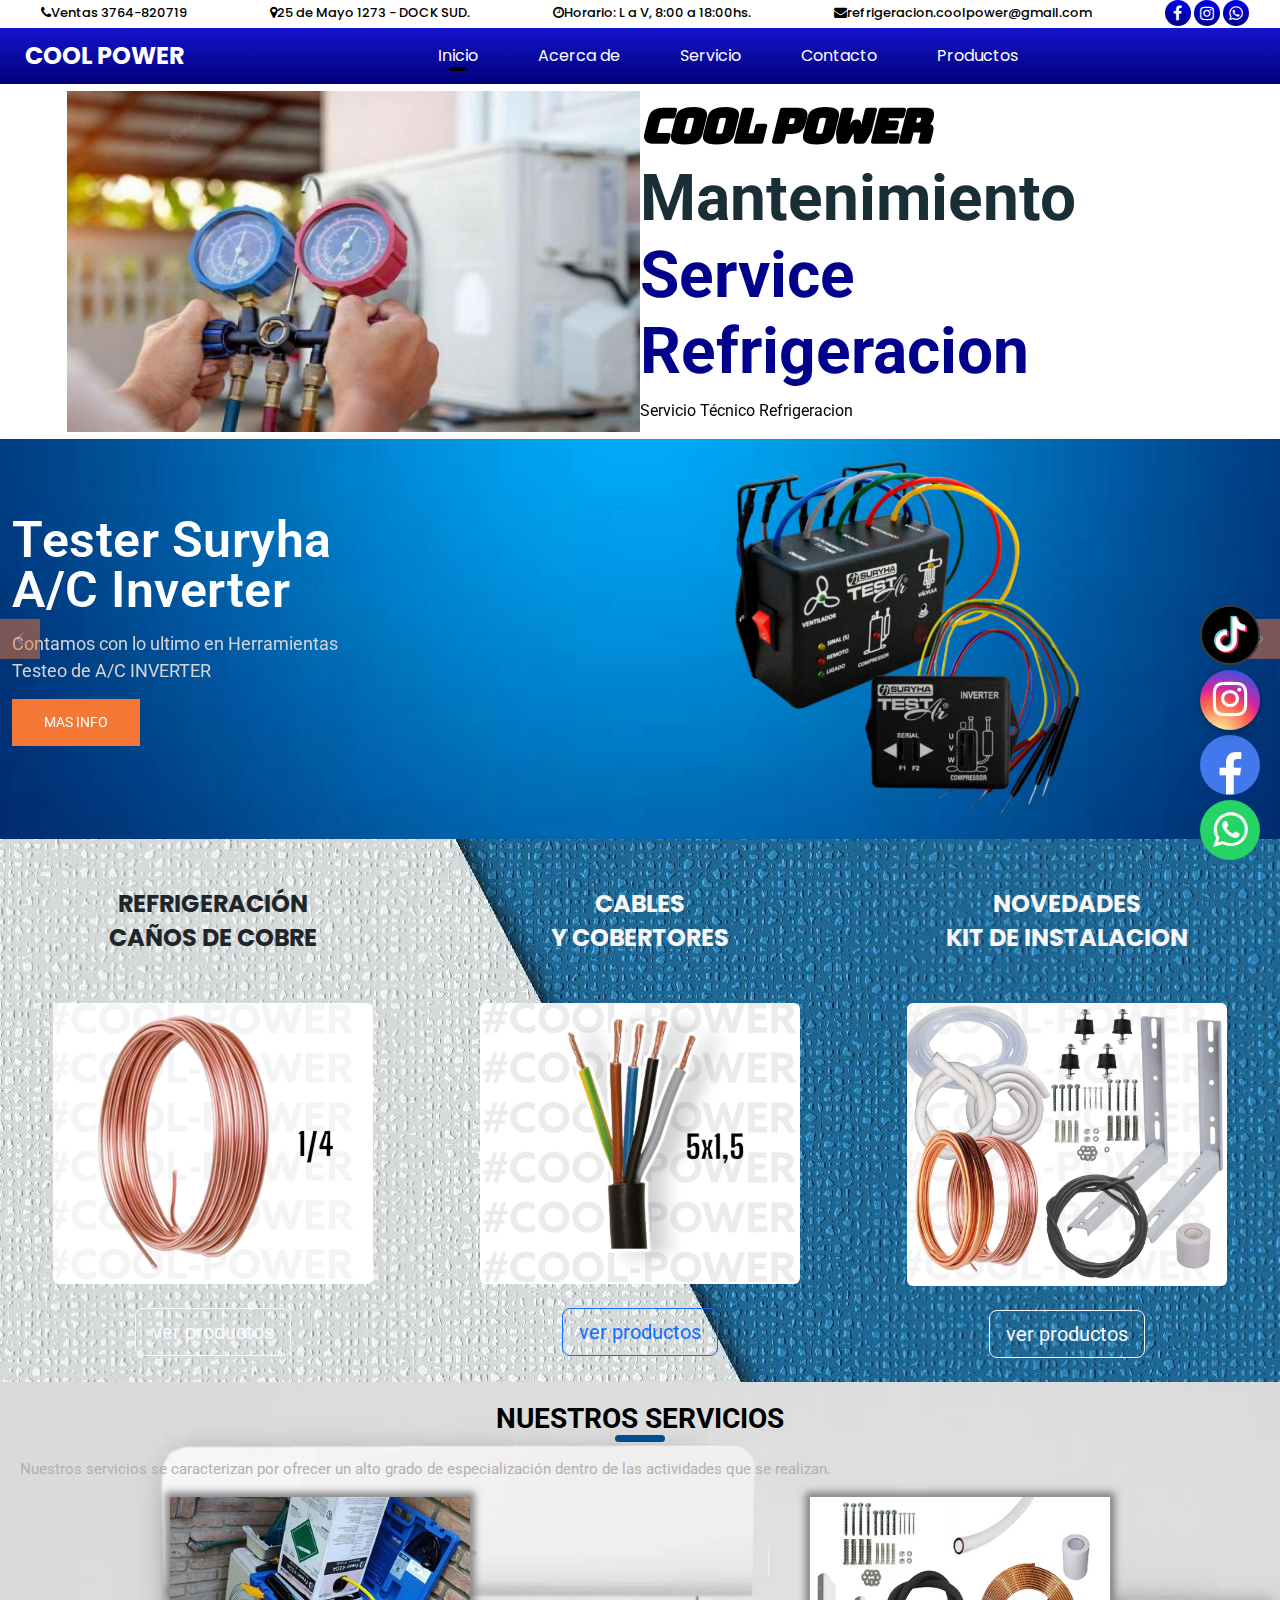
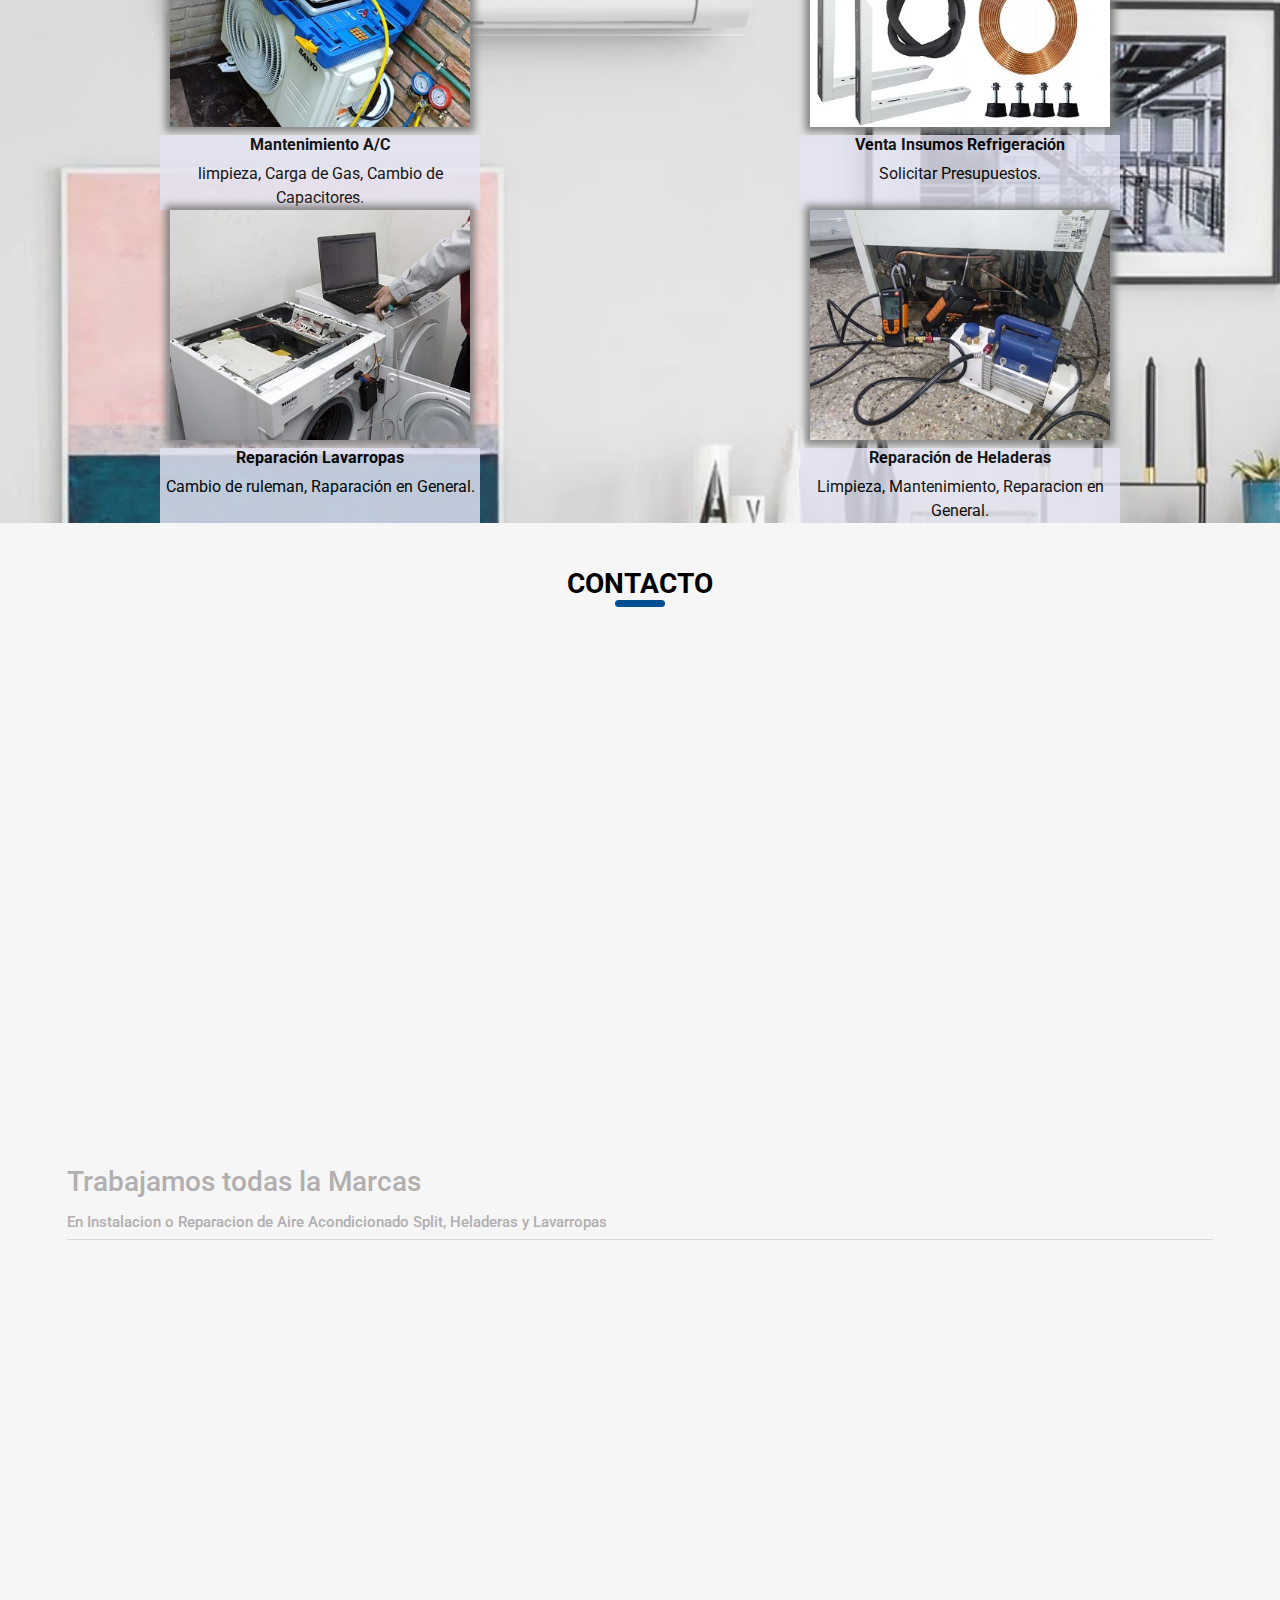
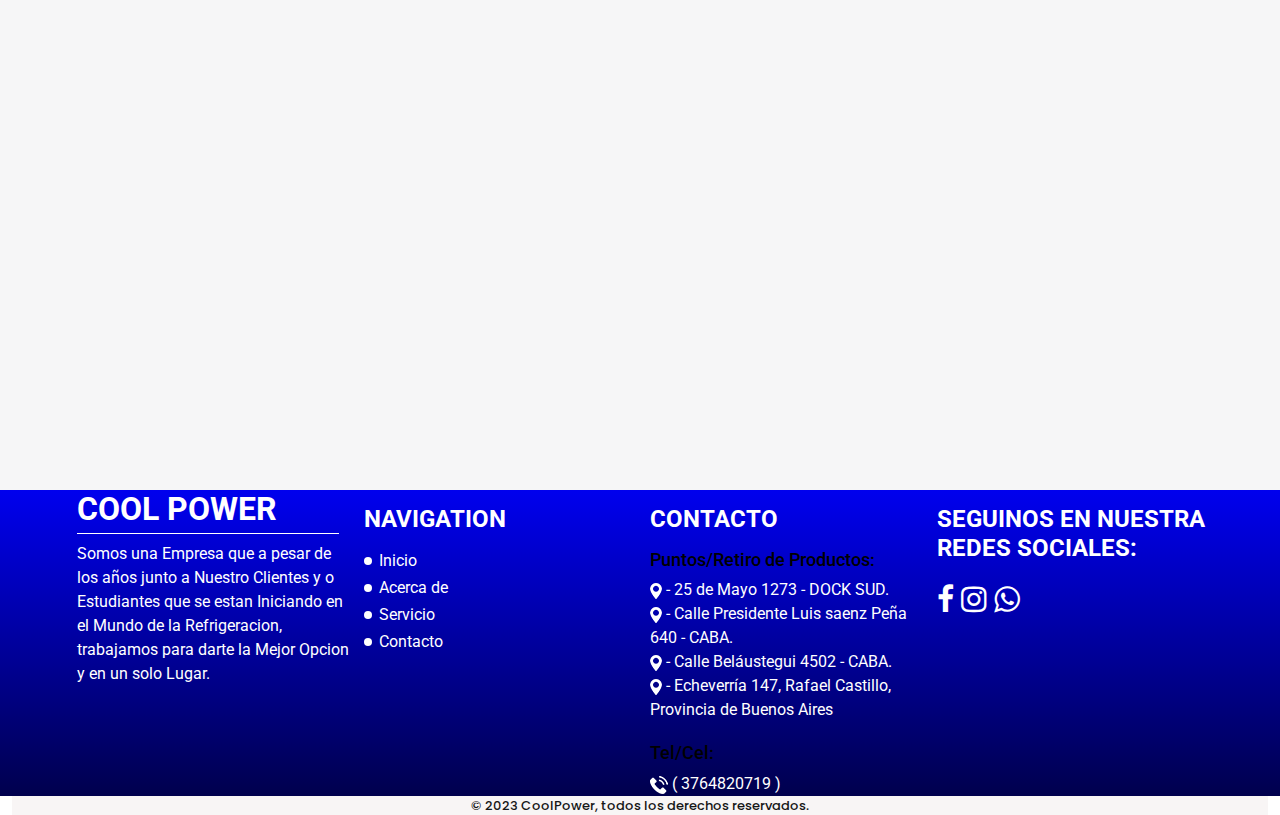
==== commit 5d1474d2: "cambios en index" ====
--- a/index.html
+++ b/index.html
@@ -276,6 +276,21 @@
               <div class="container">
                 <div class="row align-items-center">
                   <div class="col-md-7 col-12 order-md-1 order-2">
+                    <h4 class="titulo_section_slide_new">Tester Para Motor<br>
+                      Ventilador BLDC 310v</h4>
+                    <p class="description_tester">Producto Importado A Pedidio <br>
+                      PARA AC INVERTER</p>
+                    <a href="./testerMotorVent.html">MAS INFO</a> </div>
+                  <div class="col-md-5 col-12 order-md-2 order-1"><img src="./images/tester-ventilador2.png" class="mx-auto img_slide_new" alt="slide"></div>
+                </div>
+              </div>
+            </div>
+          </div>
+          <div class="carousel-item">
+            <div class="mask flex-center">
+              <div class="container">
+                <div class="row align-items-center">
+                  <div class="col-md-7 col-12 order-md-1 order-2">
                     <h4 class="titulo_section_slide_new">Bolsa Sanitizante <br>
                       Saco Split Limpieza</h4>
                     <p class="description_tester">HI-WALL 9/12K <br>
@@ -294,7 +309,7 @@
     <section class="">
       <div class="row">
 				<div class="col-sm-10 col-md-4 col-xxl-4 col-xl-4 col-lg-4 carroucel1  text-center">
-					<div class="my-5 fw-bold font-carroucel"><span>REFRIGERACIÓN</span><br><span>CAÑOS DE COBRE</span></div>
+					<div class="my-5 fw-bold font-carroucel text-dark"><span>REFRIGERACIÓN</span><br><span>CAÑOS DE COBRE</span></div>
 					<div class="carousel slide pointer-event" data-ride="carousel" data-interval="3000" data-pause="false">
 						<div class="carousel-inner">
 							<div class="carousel-item active">
@@ -321,7 +336,7 @@
 					<a href="./productos.html" class="btn btn-outline-light btn-lg mb-4">ver productos</a>
 				</div>
 				<div class="col-sm-10 col-md-4 col-xxl-4 col-xl-4 col-lg-4 carroucel2 text-center">
-					<div class="my-5 fw-bold font-carroucel text-dark"><span>CABLES</span><br><span>Y COBERTORES</span></div>
+					<div class="my-5 fw-bold font-carroucel"><span>CABLES</span><br><span>Y COBERTORES</span></div>
 					<div class="carousel slide pointer-event" data-ride="carousel" data-interval="3000" data-pause="false">
 						<div class="carousel-inner">
 							<div class="carousel-item active">
@@ -380,7 +395,7 @@
 
   </div>
   <div class="bg">
-
+    <!-- 
     <section>
       <div class="container">
         <div class="button-masProductos">
@@ -396,14 +411,11 @@
             </button>
           </a>
           
-          <!-- <a class="button-masProductos-btn" target="_blank" href="./images/ListaPrecioCoolPower.pdf">
-            Ver Lista de Precios
-            <img class="imagen-pdf" src="./images/imagen-pdf.webp" alt="">
-          </a> -->
+          
         </div>
       </div>
     </section>
-      <!-- <div class="container">
+      <div class="container">
         <div class="custom_heading-container">
           <h3 class=" ">
             PRODUCTOS EN OFERTAS
@@ -538,114 +550,121 @@
 
     <!-- service section -->
 
-    <section class="service_section layout_padding-bottom">
-      <div class="custom_heading-container">
-        <h3 class="titulo-servicios">
-          NUESTROS SERVICIOS
-        </h3>
-      </div>
-      <p class="text-nuestroservicio1">
-        Nuestros servicios se caracterizan por ofrecer un alto grado de especialización dentro de las actividades que se realizan.
-      </p>
-      <div class="service_container1 ">
-        <div class="row row-service">
-          <div class="col-md-3">
-            <div class="box b-2">
-              <div class="img-box">
-                <img class="imagen-servicio" src="images/nuestroservicio-refrigeracion.jpeg" alt="">
-              </div>
-              <div class="detail-box">
-                <h6>
-                  Mantenimiento A/C
-                </h6>
-                <p>
-                  limpieza, Carga de Gas, Cambio de Capacitores.
-                </p>
-              </div>
-            </div>
-          </div>
-          <div class="col-md-3">
-            <div class="box b-2">
-              <div class="img-box">
-                <img class="imagen-servicio servicio-venta" src="images/servicio-venta.jpg" alt="">
-              </div>
-              <div class="detail-box">
-                <h6>
-                  Venta Insumos Refrigeración
-                </h6>
-                <p>
-                  Solicitar Presupuestos.
-                </p>
-              </div>
-            </div>
-          </div>
-          <div class="col-md-3">
-            <div class="box b-2">
-              <div class="img-box">
-                <img class="imagen-servicio" src="images/img-repLavarropas2.jpg" alt="">
-              </div>
-              <div class="detail-box">
-                <h6>
-                  Reparación Lavarropas
-                </h6>
-                <p>
-                  Cambio de ruleman, Raparación en General.
-                </p>
-                
-              </div>
-            </div>
-          </div>
-          <div class="col-md-3">
-            <div class="box b-2">
-              <div class="img-box">
-                <img class="imagen-servicio" src="images/nuestroservicio-heladeras.jpeg " alt="">
-              </div>
-              <div class="detail-box">
-                <h6>
-                  Reparación de Heladeras
-                </h6>
-                <p>
-                  Limpieza, Mantenimiento, Reparacion en General.
-                </p>
-                
-              </div>
-            </div>
-          </div>
-        </div>
-      </div>
+    <section class="imagen-service-section service_section layout_padding-bottom">
+      <div class="imagen-section">
+        <div class="custom_heading-container">
+          <h3 class="titulo-servicios">
+            NUESTROS SERVICIOS
+          </h3>
+        </div>
+        <p class="text-nuestroservicio1">
+          Nuestros servicios se caracterizan por ofrecer un alto grado de especialización dentro de las actividades que se realizan.
+        </p>
+        <div class="service_container1">
+          <div class="row row-service justify-content-around">
+            <div class="col-md-3">
+              <div class="box b-2">
+                <div class="img-box">
+                  <img class="imagen-servicio" src="images/nuestroservicio-refrigeracion.jpeg" alt="">
+                </div>
+                <div class="detail-box detail-descriptions">
+                  <h6>
+                    Mantenimiento A/C
+                  </h6>
+                  <p>
+                    limpieza, Carga de Gas, Cambio de Capacitores.
+                  </p>
+                </div>
+              </div>
+            </div>
+            <div class="col-md-3">
+              <div class="box b-2">
+                <div class="img-box">
+                  <img class="imagen-servicio servicio-venta" src="images/servicio-venta.jpg" alt="">
+                </div>
+                <div class="detail-box detail-descriptions">
+                  <h6>
+                    Venta Insumos Refrigeración
+                  </h6>
+                  <p>
+                    Solicitar Presupuestos.
+                  </p>
+                </div>
+              </div>
+            </div>
+          </div>
+          <div class="row row-service justify-content-around">
+            <div class="col-md-3">
+              <div class="box b-2">
+                <div class="img-box">
+                  <img class="imagen-servicio" src="images/img-repLavarropas2.jpg" alt="">
+                </div>
+                <div class="detail-box detail-descriptions">
+                  <h6>
+                    Reparación Lavarropas
+                  </h6>
+                  <p>
+                    Cambio de ruleman, Raparación en General.
+                  </p>
+                  
+                </div>
+              </div>
+            </div>
+            <div class="col-md-3">
+              <div class="box b-2">
+                <div class="img-box">
+                  <img class="imagen-servicio" src="images/nuestroservicio-heladeras.jpeg " alt="">
+                </div>
+                <div class="detail-box detail-descriptions">
+                  <h6>
+                    Reparación de Heladeras
+                  </h6>
+                  <p>
+                    Limpieza, Mantenimiento, Reparacion en General.
+                  </p>
+                  
+                </div>
+              </div>
+            </div>
+          </div>
+        </div>
+        <div class="slider">
+          <input type="radio" name="testimonial" id="t-1">
+          <input type="radio" name="testimonial" id="t-2">
+          <input type="radio" name="testimonial" id="t-3" checked>
+          <input type="radio" name="testimonial" id="t-4">
+          <div class="testimonials">
+            <label class="item" for="t-1">
+              <img src="images/nuestroservicio-refrigeracion.jpeg" alt="picture">
+              <p>Mantenimiento A/C Split</p>
+            </label>
+            <label class="item" for="t-2">
+              <img src="images/servicio-venta.jpg" alt="picture">
+              <p>Venta Insumos Refrigeración</p>
+            </label>
+            <label class="item" for="t-3">
+              <img src="images/img-repLavarropas2.jpg" alt="picture">
+              <p>Reparación Lavarropas</p>
+            </label>
+            <label class="item" for="t-4">
+              <img src="images/nuestroservicio-heladeras.jpeg" alt="picture">
+              <p>Reparación de Heladeras</p>
+            </label>
+          </div>
+          <div class="dots">
+            <label for="t-1"></label>
+            <label for="t-2"></label>
+            <label for="t-3"></label>
+            <label for="t-4"></label>
+          </div>
+        </div>
+
+      </div>
+      
     </section>
 
     <section class="Carroucel-in-movile">
-      <div class="slider">
-        <input type="radio" name="testimonial" id="t-1">
-        <input type="radio" name="testimonial" id="t-2">
-        <input type="radio" name="testimonial" id="t-3" checked>
-        <input type="radio" name="testimonial" id="t-4">
-        <div class="testimonials">
-          <label class="item" for="t-1">
-            <img src="images/nuestroservicio-refrigeracion.jpeg" alt="picture">
-            <p>Mantenimiento A/C Split</p>
-          </label>
-          <label class="item" for="t-2">
-            <img src="images/servicio-venta.jpg" alt="picture">
-            <p>Venta Insumos Refrigeración</p>
-          </label>
-          <label class="item" for="t-3">
-            <img src="images/img-repLavarropas2.jpg" alt="picture">
-            <p>Reparación Lavarropas</p>
-          </label>
-          <label class="item" for="t-4">
-            <img src="images/nuestroservicio-heladeras.jpeg" alt="picture">
-            <p>Reparación de Heladeras</p>
-          </label>
-        </div>
-        <div class="dots">
-          <label for="t-1"></label>
-          <label for="t-2"></label>
-          <label for="t-3"></label>
-          <label for="t-4"></label>
-        </div>
-      </div>
+      
     </section>
 
     <!-- end service section -->
--- a/css/style.css
+++ b/css/style.css
@@ -182,7 +182,7 @@
   line-height: 1.42857143;
   color: #555555; */
 
-  font-size: 20px;
+  font-size: 15px;
   letter-spacing: .3px;
   color: #01018b;
   line-height: 1.75em;
@@ -512,11 +512,6 @@
   /* background-image: url(../images/fondo1.jpeg);*/
   /* background-color: #000000; */
   background:#f6f6f7;
- 
-  
-
-
-  
 }
 
 .about_section {
@@ -564,13 +559,24 @@
   border-radius: 10px;
 }
 
-.service_section {
-  /* background-image: url(../images/fondo-nuestroservicios4.jpeg);
-  background-repeat:round; */
+
+
+
+.imagen-service-section{
+  background-image: url(../images/prueba/servicio1.webp);
+  background-size:cover;
+  
+}
+
+
+
+.imagen_section {
   padding-top: 15px;
-  color: #ffffff;
   position: relative;
-}
+  
+}
+
+
 
 .service_section .custom_heading-container {
   margin-bottom: 15px;
@@ -578,7 +584,6 @@
 
 .service_section .service_container {
   padding: 45px 0 0 0;
-  position: relative;
   margin-bottom: 20px;
   
 }
@@ -590,6 +595,7 @@
 
 .service_container1{
   text-align: center;
+  
 }
 .text-nuestroservicio1{
   font-size: 15px;
@@ -677,13 +683,20 @@
 
 .service_section .img-box img {
   height: 230px;
-  -webkit-box-shadow: 0px 0px 7px 5px rgba(0, 66, 209, 0.91); 
-  box-shadow: 0px 0px 7px 5px rgba(0,17,209,0.91);
-}
+  -webkit-box-shadow: 0px 0px 7px 5px rgba(128, 128, 128, 0.91); 
+  box-shadow: 0px 0px 7px 5px rgba(128, 128, 128, 0.91);
+}
+
+
 
 .service_section .detail-box {
   height: 75px;
   margin-top: 8px;
+}
+
+.detail-descriptions{
+  background-color: rgba(227, 229, 243, 0.91);
+  opacity: .9;
 }
 
 .service_section .detail-box h6 {
@@ -1235,21 +1248,27 @@
   }
 
 .carroucel1 {
-  background: #0000EE; /* fallback for old browsers */
-  background: -webkit-linear-gradient(to bottom, #1414ce, #010179);  /* Chrome 10-25, Safari 5.1-6 */
-  background: linear-gradient(to bottom, #1414ce, #010179);
+  background-image: url(../images/prueba/imagen-producto1.jpg);
+  background-size: cover;
+  /*background: #0000EE;
+  background: -webkit-linear-gradient(to bottom, #1414ce, #010179); 
+  background: linear-gradient(to bottom, #1414ce, #010179);*/
 }
 
 .carroucel2 {
-  background: #ececec;
-  background: -webkit-linear-gradient(to bottom, #dddddd, #cccccc);  /* Chrome 10-25, Safari 5.1-6 */
-  background: linear-gradient(to bottom, #dddddd, #cccccc);
+  background-image: url(../images/prueba/imagen-producto2.jpg);
+  background-size: cover;
+  /*background: #ececec;
+  background: -webkit-linear-gradient(to bottom, #dddddd, #cccccc); 
+  background: linear-gradient(to bottom, #dddddd, #cccccc);  */
 }
 
 .carroucel3 {
-  background: #0000EE; /* fallback for old browsers */
-  background: -webkit-linear-gradient(to bottom, #1414ce, #010179);  /* Chrome 10-25, Safari 5.1-6 */
-  background: linear-gradient(to bottom, #1414ce, #010179);
+  background-image: url(../images/prueba/imagen-producto3.jpg);
+  background-size: cover;
+  /*background: #0000EE; 
+  background: -webkit-linear-gradient(to bottom, #1414ce, #010179); 
+  background: linear-gradient(to bottom, #1414ce, #010179);*/
 }
 
 .font-carroucel{
@@ -1291,7 +1310,6 @@
 .slider {
   display: none;
   width: 100%;
-  background-color: #f6f6f7;
   padding-top: 5px;
 }
 .slider input {
@@ -1922,6 +1940,10 @@
   width: 95%;
   border-radius: 15px;
 }
+.imagen-valvula {
+  width: 95%;
+  border-radius: 15px;
+}
 
 .imagen-bolsa {
   width: 95%;
--- a/css/responsive.css
+++ b/css/responsive.css
@@ -63,6 +63,9 @@
 
 @media (max-width: 992px) {
     .imagen-tester{
+        width: 70%;
+    }
+    .imagen-valvula{
         width: 70%;
     }
     
@@ -162,6 +165,9 @@
         width: 40%;
     }
     .imagen-tester {
+        width: 30%;
+    }
+    .imagen-valvula {
         width: 30%;
     }
 
@@ -417,6 +423,9 @@
     .imagen-tester {
         width: 45%;
     }
+    .imagen-valvula {
+        width: 45%;
+    }
     .imagen-bolsa {
         width: 45%;
     }
@@ -484,12 +493,16 @@
 }
 
 @media (max-width: 576px) {
+    .service_container1 {
+        display: none;
+    }
     .slider {
         display: block;
-    }
-    .service_container1 {
-        display: none;
-    }
+    }   
+    .imagen-service-section{
+        background-size:calc(500px);
+        
+      }
     .testimonials {
         top: 20px;
         min-height: 490px;
@@ -632,6 +645,9 @@
     .imagen-tester {
         width: 70%;
     }
+    .imagen-valvula {
+        width: 55%;
+    }
     .imagen-bolsa {
         width: 70%;
         margin-top: -20px;
@@ -822,6 +838,10 @@
         width: 75%;
         margin-top: -30px
     }
+    .imagen-valvula {
+        width: 60%;
+        margin-top: -30px
+    }
     .imagen-bolsa {
         width: 75%;
         margin-top: -30px
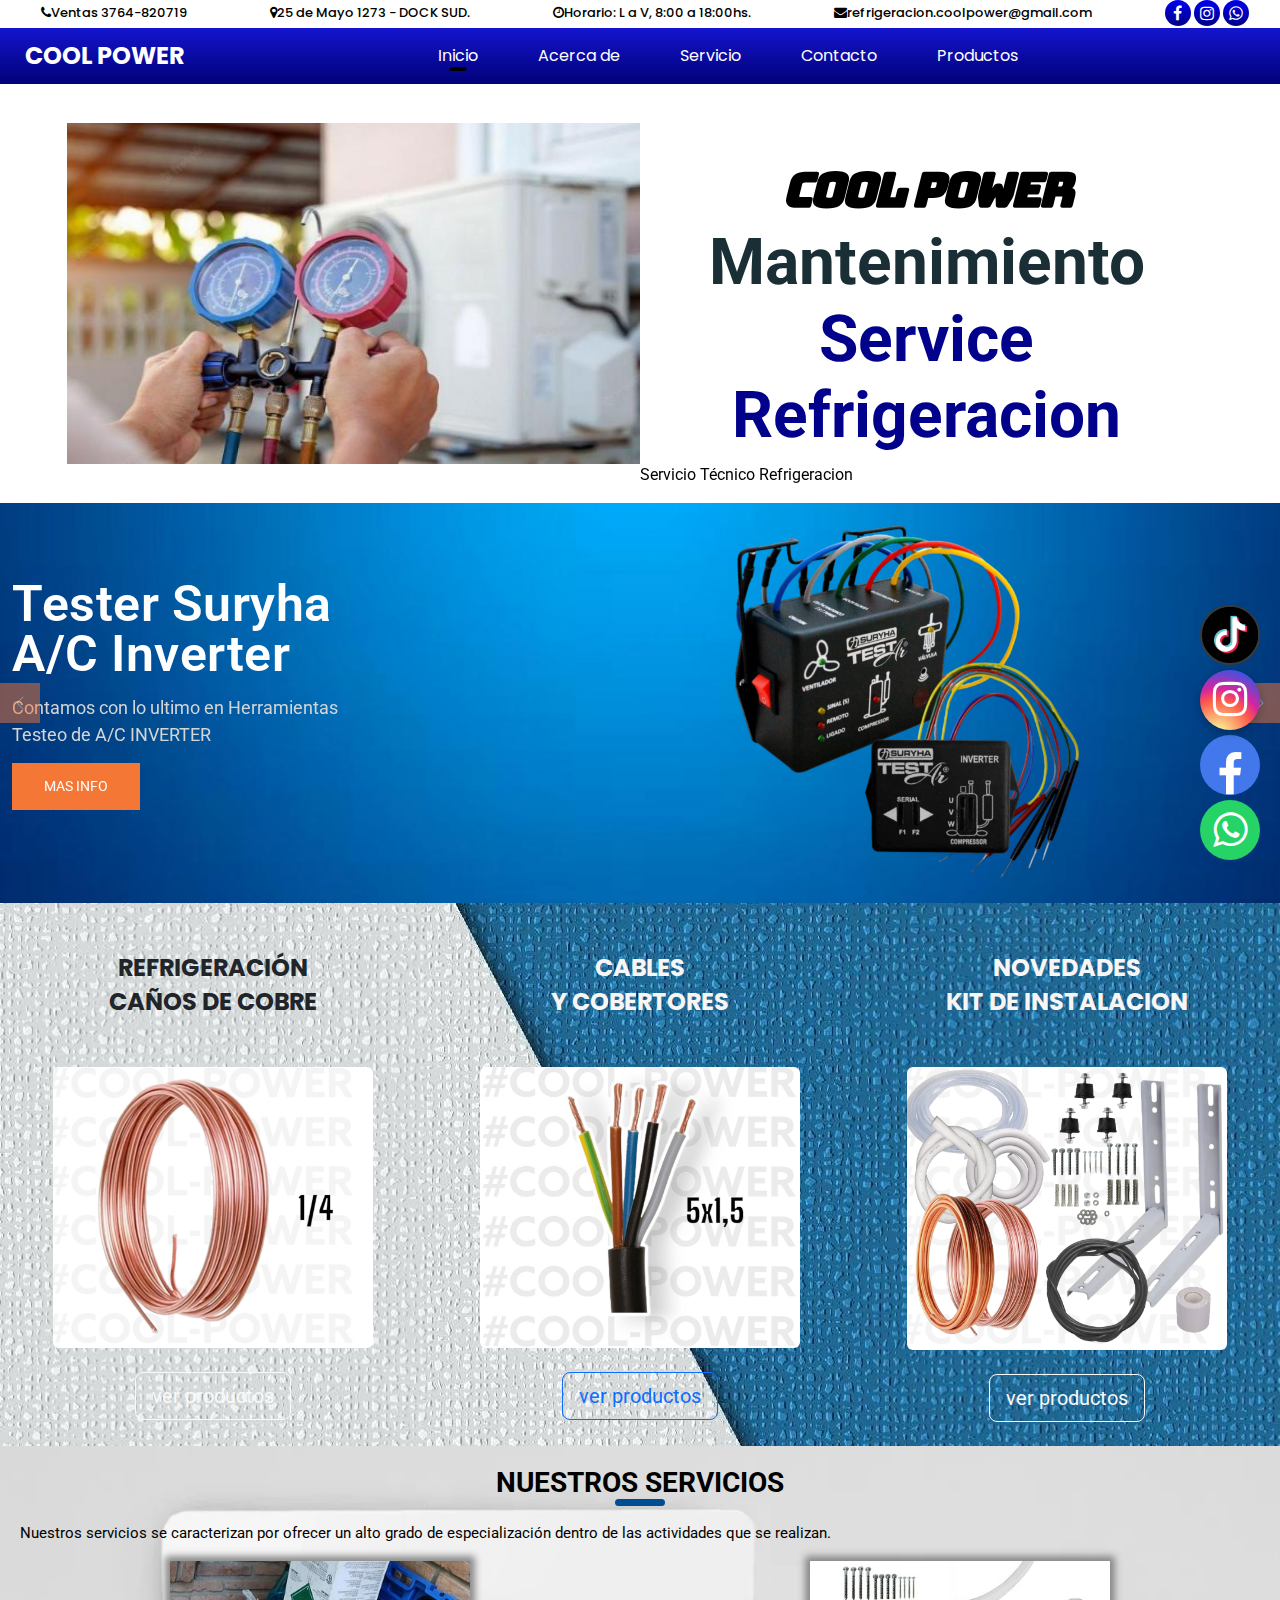
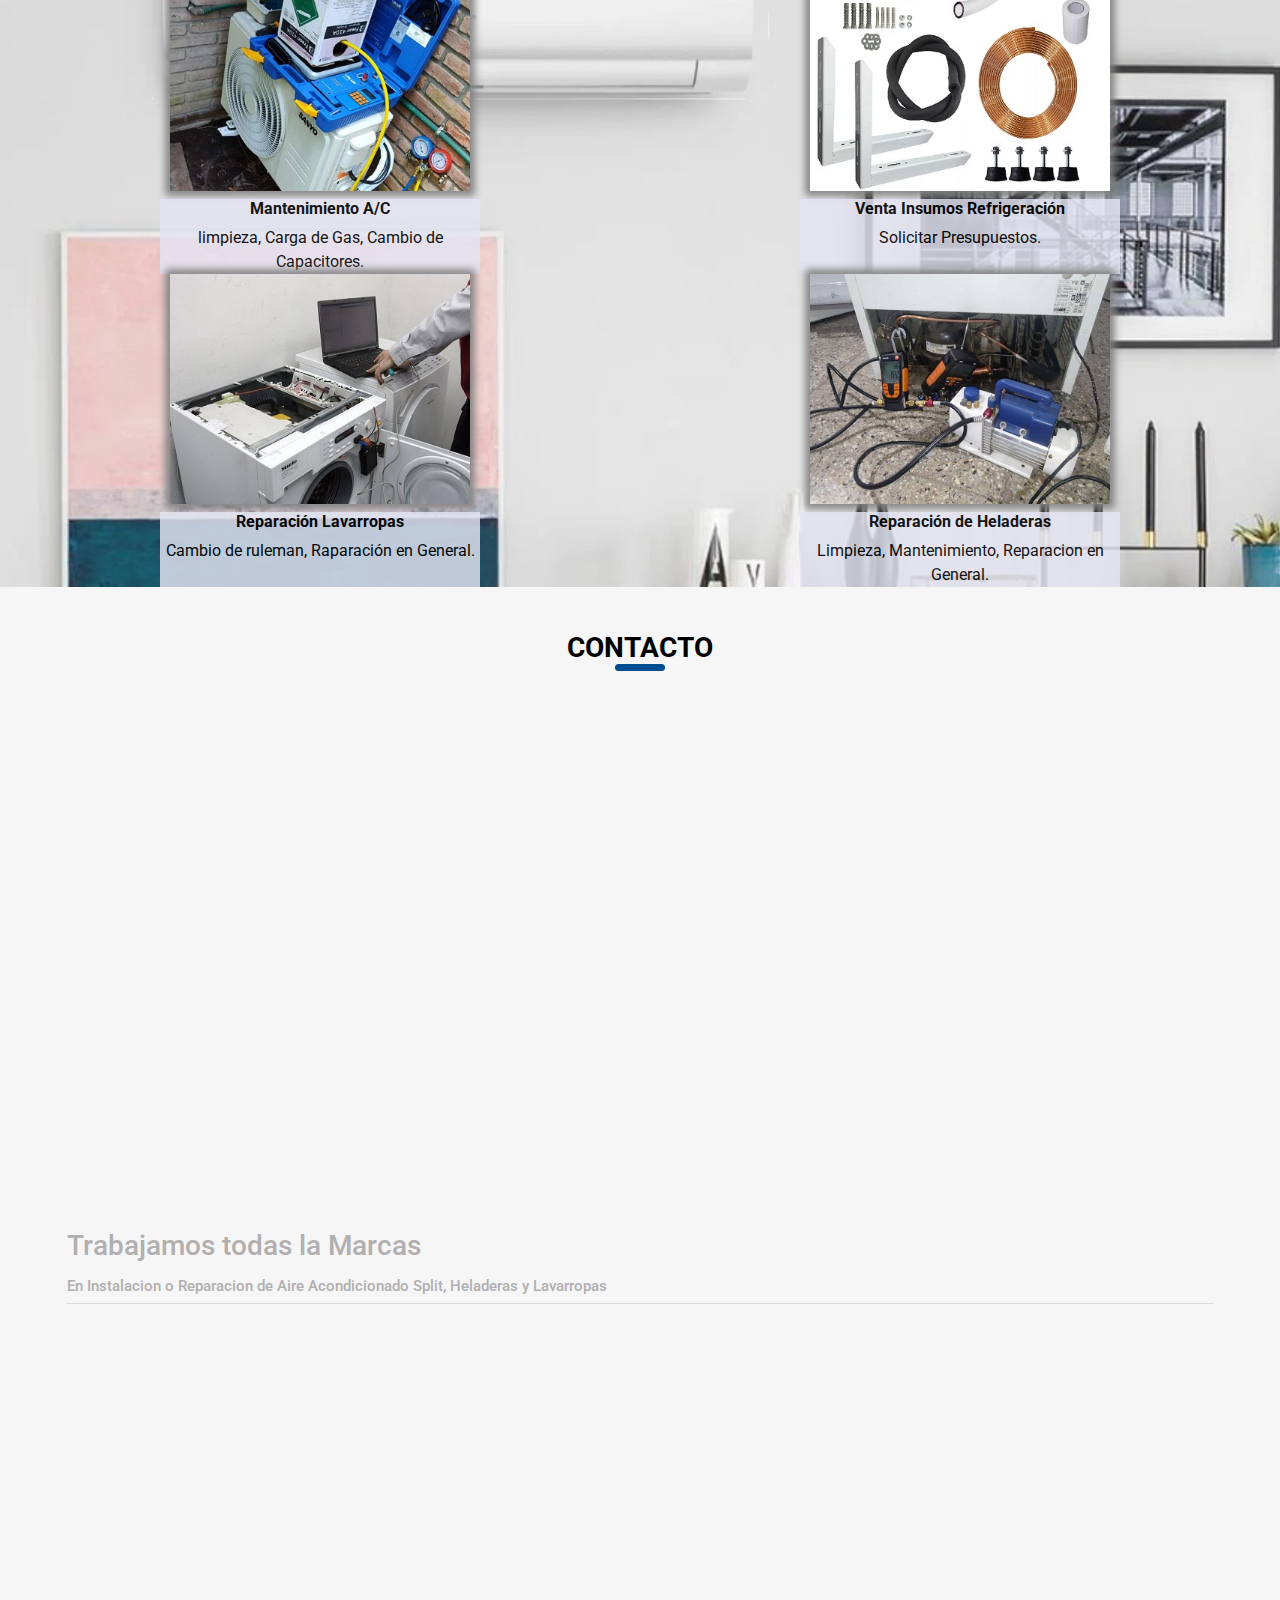
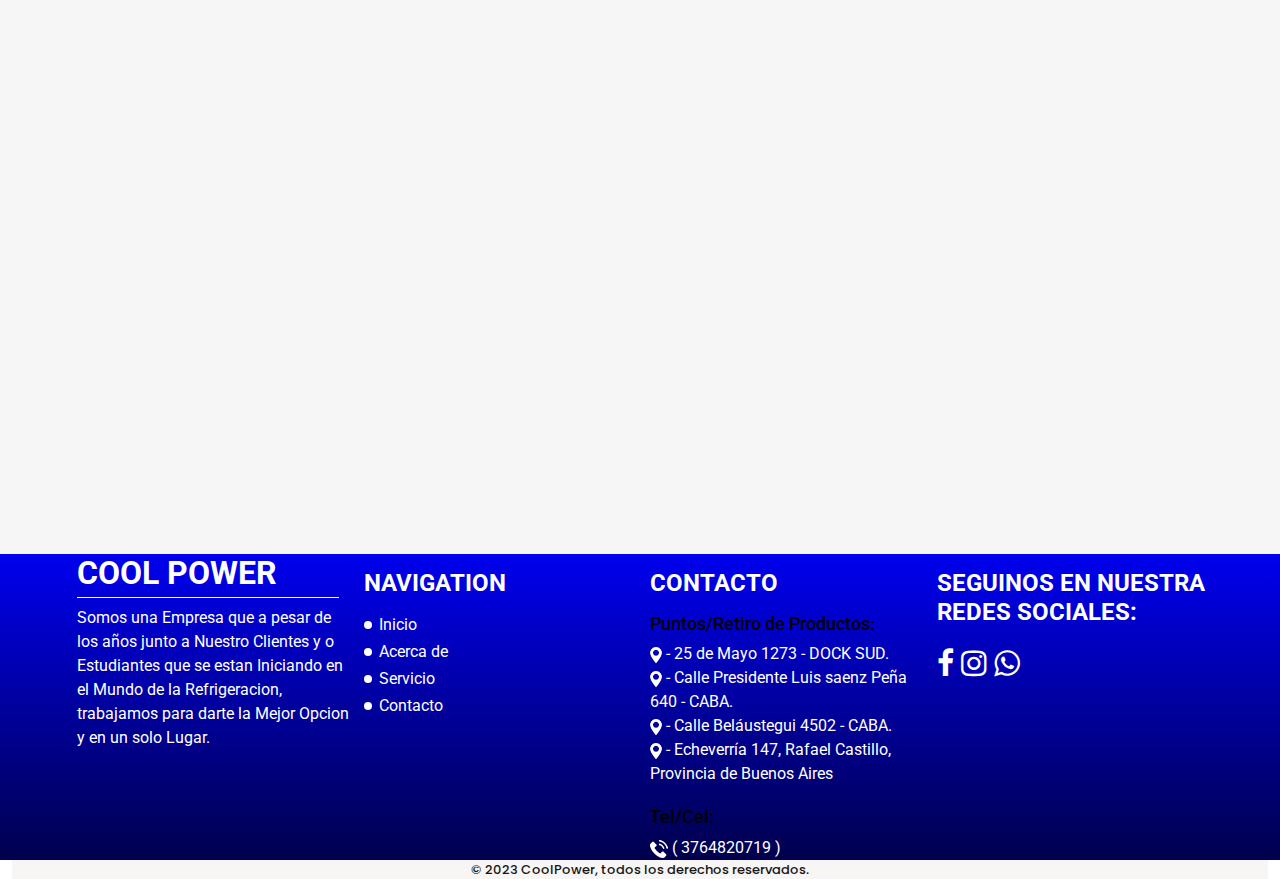
==== commit d63c2fba: "cambios en index - servicios" ====
--- a/index.html
+++ b/index.html
@@ -395,160 +395,6 @@
 
   </div>
   <div class="bg">
-    <!-- 
-    <section>
-      <div class="container">
-        <div class="button-masProductos">
-          <a href="./productos.html">
-            <button type="button" class="btn btn-outline-primary" >
-              Mas Productos --
-            </button>
-          </a>
-          <a target="_blank" href="./images/ListaPrecioCoolpower21NOV-2.pdf">
-            <button type="button" class="btn btn-outline-primary" >
-              Lista de Precios
-              <img class="imagen-pdf" src="./images/imagen-pdf.webp" alt="">
-            </button>
-          </a>
-          
-          
-        </div>
-      </div>
-    </section>
-      <div class="container">
-        <div class="custom_heading-container">
-          <h3 class=" ">
-            PRODUCTOS EN OFERTAS
-          </h3>
-        </div>
-      </div>
-      <div class="work_container ">
-        <div class="box b-1">
-          <div class="img-box">
-            <img class="img-novedades" src="images/novedades-caño3.jpeg" alt="">
-          </div>
-          <div class="name">
-            <h6>
-              Caño Cobre 1/4 x 1Mt $2000
-            </h6>
-          </div>
-        </div>
-        <div class="box b-2">
-          <div class="img-box ">
-            <img class="img-novedades" src="images/novedades-caño2.jpeg" alt="">
-          </div>
-          <div class="name">
-            <h6>
-              Caño Cobre 3/8 x 1Mt $3000
-            </h6>
-          </div>
-        </div>
-        <div class="box b-3">
-          <div class="img-box ">
-            <img class="img-novedades" src="images/novedaddes-caño1.jpeg" alt="">
-          </div>
-          <div class="name">
-            <h6>
-              Caño Cobre 1/2 x 1Mt $4000
-            </h6>
-          </div>
-        </div>
-        <div class="box b-4">
-          <div class="img-box ">
-            <img class="img-novedades" src="images/novedades-manguera1.jpeg" alt="">
-          </div>
-          <div class="name">
-            <h6>
-              Manguera Cristal x 1Mt $220
-            </h6>
-          </div>
-        </div>
-      </div>
-      <div class="work_container ">
-        <div class="box b-1">
-          <div class="img-box">
-            <img class="img-novedades" src="images/novedades-cañosx15mts3.jpeg" alt="">
-          </div>
-          <div class="name">
-            <h6>
-              Caño Cobre 1/4 x 15Mts $25.900
-            </h6>
-          </div>
-        </div>
-        <div class="box b-2">
-          <div class="img-box ">
-            <img class="img-novedades" src="images/novedades-cañosx15mts2.jpeg" alt="">
-          </div>
-          <div class="name">
-            <h6>
-              Caño Cobre 3/8 x 15Mts $39.900
-            </h6>
-          </div>
-        </div>
-        <div class="box b-3">
-          <div class="img-box ">
-            <img class="img-novedades" src="images/novedades-cañosx15mts1.jpeg" alt="">
-          </div>
-          <div class="name">
-            <h6>
-              Caño Cobre 1/2 x 15Mts $54.900
-            </h6>
-          </div>
-        </div>
-        <div class="box b-4">
-          <div class="img-box ">
-            <img class="img-novedades" src="images/novedades-mancristal.jpeg" alt="">
-          </div>
-          <div class="name">
-            <h6>
-              Manguera Cristal x 25Mts $5000
-            </h6>
-          </div>
-        </div>
-      </div> -->
-
-      
-    
-
-  
-
-    <!-- about section -->
-    <!-- <section class="about_section layout_padding">
-      <div class="container">
-        <div class="custom_heading-container">
-          <h3 class=" ">
-            ACERCA DE NOSOTROS
-          </h3>
-        </div>
-        <p class="layout_padding2-top">
-          Somos una Empresa que a pesar de los años junto a Nuestro Clientes y o Estudiantes que se estan Iniciando en el Mundo de la Refrigeracion, trabajamos para darte la Mejor Opcion y en un solo Lugar.
-        </p>
-        <div class="img-box layout_padding2">
-          <img src="images/logo-sinfondo.png" alt="">
-        </div>
-        <p class="layout_padding2-bottom">
-          Estamos comprometidos con un propósito y objetivo común en donde la cooperación es parte de nuestro trabajo, fomentando la participación y el desarrollo de cada uno de nosotros.
-        </p>
-        <div class="imagenacercanosotros">
-        <img class="imagenacercanosotros_imagen" src="./images/imagen-sobrenosotros/imagen1.jpeg" alt="">
-        <img class="imagenacercanosotros_imagen" src="./images/imagen-sobrenosotros/imagen2.jpeg" alt="">
-        <img class="imagenacercanosotros_imagen" src="./images/imagen-sobrenosotros/imagen3.jpeg" alt="">
-        <img class="imagenacercanosotros_imagen" src="./images/imagen-sobrenosotros/imagen4.jpeg" alt="">
-        <img class="imagenacercanosotros_imagen" src="./images/imagen-sobrenosotros/imagen5.jpeg" alt="">
-        <img class="imagenacercanosotros_imagen" src="./images/imagen-sobrenosotros/imagen6.jpeg" alt="">
-        <img class="imagenacercanosotros_imagen" src="./images/imagen-sobrenosotros/imagen7.jpeg" alt="">
-        <img class="imagenacercanosotros_imagen" src="./images/imagen-sobrenosotros/imagen8.jpeg" alt="">
-        <img class="imagenacercanosotros_imagen" src="./images/imagen-sobrenosotros/imagen9.jpeg" alt="">
-        <img class="imagenacercanosotros_imagen" src="./images/imagen-sobrenosotros/imagen10.jpeg" alt="">
-      </div>
-      </div>
-      
-    </section> -->
-
-
-    <!-- end about section -->
-
-    <!-- service section -->
 
     <section class="imagen-service-section service_section layout_padding-bottom">
       <div class="imagen-section">
@@ -628,35 +474,30 @@
             </div>
           </div>
         </div>
-        <div class="slider">
-          <input type="radio" name="testimonial" id="t-1">
-          <input type="radio" name="testimonial" id="t-2">
-          <input type="radio" name="testimonial" id="t-3" checked>
-          <input type="radio" name="testimonial" id="t-4">
-          <div class="testimonials">
-            <label class="item" for="t-1">
-              <img src="images/nuestroservicio-refrigeracion.jpeg" alt="picture">
-              <p>Mantenimiento A/C Split</p>
-            </label>
-            <label class="item" for="t-2">
-              <img src="images/servicio-venta.jpg" alt="picture">
-              <p>Venta Insumos Refrigeración</p>
-            </label>
-            <label class="item" for="t-3">
-              <img src="images/img-repLavarropas2.jpg" alt="picture">
-              <p>Reparación Lavarropas</p>
-            </label>
-            <label class="item" for="t-4">
-              <img src="images/nuestroservicio-heladeras.jpeg" alt="picture">
-              <p>Reparación de Heladeras</p>
-            </label>
-          </div>
-          <div class="dots">
-            <label for="t-1"></label>
-            <label for="t-2"></label>
-            <label for="t-3"></label>
-            <label for="t-4"></label>
-          </div>
+        <div class="container-service">
+          <div class="card-carousel">
+            <div class="card" id="1">
+              <div class="image-container"></div>
+              <p>Instalacion y Mantenimiento Aire Acondicionado Split</p>
+            </div>
+            <div class="card" id="2">
+              <div class="image-container"></div>
+              <p>Venta Insumos Refrigeración, Solicitar Presupuesto, Kit de Instalaciones</p>
+            </div>
+            <div class="card" id="3">
+              <div class="image-container"></div>
+              <p>Reparación Lavarropas, Reparacion en General, Cambio de Rulemanes, Placas</p>
+            </div>  
+            <div class="card" id="4">
+              <div class="image-container"></div>
+              <p>Reparación de Heladeras, Limpieza, Mantenimiento, Reparacion en General.</p>
+            </div>
+            <div class="card" id="5">
+              <div class="image-container"></div>
+              <p>Trabajos de Electricidad Domiciliaria, Verificacion y Resolución de Problemas</p>
+            </div>
+          </div>
+          <a href="#" class="visuallyhidden card-controller">Carousel controller</a>
         </div>
 
       </div>
--- a/css/style.css
+++ b/css/style.css
@@ -599,7 +599,7 @@
 }
 .text-nuestroservicio1{
   font-size: 15px;
-  color: #b1afaf;
+  color: #000000;
   padding-left: 20px;
 }
 
@@ -1307,235 +1307,9 @@
 
 /* slider carroucel in movile */
 
-.slider {
+.container-service {
   display: none;
-  width: 100%;
-  padding-top: 5px;
-}
-.slider input {
-  display: none;
-}
-.testimonials {
-  display: flex;
-  align-items: center;
-  justify-content: center;
-  position: relative;
-  top: 20px;
-  min-height: 390px;
-  perspective: 1000px;
-  overflow: hidden;
-  
-}
-.testimonials .item {
-  border-radius: 5px;
-  top: 0;
-  position: absolute;
-  box-sizing: border-box;
-  background-color: #ebebeb;
-  /* background-color: #0A0220; */
-  padding: 10px;
-  width: 85%;
-  text-align: center;
-  transition: transform 0.4s;
-  -webkit-transform-style: preserve-3d;
-  box-shadow: 0 0 10px rgba(0,0,0,0.3);
-  user-select:auto;
-  cursor: pointer;
-}
-.testimonials .item img {
-  width: 100%;
-  border-radius: 5px;
-}
-.testimonials .item p {
-  color: #000000;
-  font-weight: bold;
-}
-.testimonials .item h2 {
-  font-size: 14px;
-}
-.dots {
-  display: flex;
-  justify-content: center;
-  align-items: center;
-}
-.dots label {
-  display: block;
-  height: 15px;
-  width: 15px;
-  border-radius: 50%;
-  cursor: pointer;
-  background-color: #76757a;
-  margin: 15px;
-  transition: transform 0.2s, color 0.2s;
-}
-/* First */
-#t-1:checked ~ .dots label[for="t-1"] {
-  transform: scale(2);
-  background-color: #000000;
-  -webkit-box-shadow: 0px 0px 7px 5px rgba(0,17,209,0.91); 
-  box-shadow: 0px 0px 7px 5px rgba(0,17,209,0.91);
-}
-#t-1:checked ~ .dots label[for="t-2"] {
-  transform: scale(1.5);
-}
-#t-1:checked ~ .testimonials label[for="t-1"] {
-  z-index: 4;
-  top: 8px;
-  -webkit-box-shadow: 0px 0px 7px 5px rgba(0,17,209,0.91); 
-  box-shadow: 0px 0px 7px 5px rgba(0,17,209,0.91);
-}
-#t-1:checked ~ .testimonials label[for="t-2"] {
-  transform: translateX(300px) translateZ(-90px) rotateY(-15deg);
-  z-index: 3;
-  -webkit-box-shadow: 0px 0px 7px 5px rgba(0,17,209,0.91); 
-  box-shadow: 0px 0px 7px 5px rgba(0,17,209,0.91);
-}
-#t-1:checked ~ .testimonials label[for="t-3"] {
-  transform: translateX(600px) translateZ(-180px) rotateY(-25deg);
-  z-index: 2;
-}
-#t-1:checked ~ .testimonials label[for="t-4"] {
-  transform: translateX(900px) translateZ(-270px) rotateY(-35deg);
-  z-index: 1;
-}
-#t-1:checked ~ .testimonials label[for="t-5"] {
-  transform: translateX(1200px) translateZ(-360px) rotateY(-45deg);
-}
-/* Second */
-#t-2:checked ~ .dots label[for="t-1"] {
-  transform: scale(1.5);
-}
-#t-2:checked ~ .dots label[for="t-2"] {
-  transform: scale(2);
-  background-color: #000000;
-  -webkit-box-shadow: 0px 0px 7px 5px rgba(0,17,209,0.91); 
-  box-shadow: 0px 0px 7px 5px rgba(0,17,209,0.91);
-}
-#t-2:checked ~ .dots label[for="t-3"] {
-  transform: scale(1.5);
-}
-#t-2:checked ~ .testimonials label[for="t-1"] {
-  transform: translateX(-300px) translateZ(-90px) rotateY(15deg);
-  -webkit-box-shadow: 0px 0px 7px 5px rgba(0,17,209,0.91); 
-  box-shadow: 0px 0px 7px 5px rgba(0,17,209,0.91);
-}
-#t-2:checked ~ .testimonials label[for="t-2"] {
-  z-index: 3;
-  top: 8px;
-  -webkit-box-shadow: 0px 0px 7px 5px rgba(0,17,209,0.91); 
-  box-shadow: 0px 0px 7px 5px rgba(0,17,209,0.91);
-}
-#t-2:checked ~ .testimonials label[for="t-3"] {
-  transform: translateX(300px) translateZ(-90px) rotateY(-15deg);
-  z-index: 2;
-  -webkit-box-shadow: 0px 0px 7px 5px rgba(0,17,209,0.91); 
-  box-shadow: 0px 0px 7px 5px rgba(0,17,209,0.91);
-}
-#t-2:checked ~ .testimonials label[for="t-4"] {
-  transform: translateX(600px) translateZ(-180px) rotateY(-25deg);
-  z-index: 1;
-}
-#t-2:checked ~ .testimonials label[for="t-5"] {
-  transform: translateX(900px) translateZ(-270px) rotateY(-35deg);
-}
-/* Third */
-#t-3:checked ~ .dots label[for="t-2"] {
-  transform: scale(1.5);
-}
-#t-3:checked ~ .dots label[for="t-3"] {
-  transform: scale(2);
-  background-color: #000000;
-  -webkit-box-shadow: 0px 0px 7px 5px rgba(0,17,209,0.91); 
-  box-shadow: 0px 0px 7px 5px rgba(0,17,209,0.91);
-}
-#t-3:checked ~ .dots label[for="t-4"] {
-  transform: scale(1.5);
-}
-#t-3:checked ~ .testimonials label[for="t-1"] {
-  transform: translateX(-600px) translateZ(-180px) rotateY(25deg);
-}
-#t-3:checked ~ .testimonials label[for="t-2"] {
-  transform: translateX(-300px) translateZ(-90px) rotateY(15deg);
-  -webkit-box-shadow: 0px 0px 7px 5px rgba(0,17,209,0.91); 
-  box-shadow: 0px 0px 7px 5px rgba(0,17,209,0.91);
-}
-#t-3:checked ~ .testimonials label[for="t-3"] {
-  z-index: 3;
-  top: 8px;
-  -webkit-box-shadow: 0px 0px 7px 5px rgba(0,17,209,0.91); 
-  box-shadow: 0px 0px 7px 5px rgba(0,17,209,0.91);
-}
-#t-3:checked ~ .testimonials label[for="t-4"] {
-  transform: translateX(300px) translateZ(-90px) rotateY(-15deg);
-  z-index: 2;
-  -webkit-box-shadow: 0px 0px 7px 5px rgba(0,17,209,0.91); 
-  box-shadow: 0px 0px 7px 5px rgba(0,17,209,0.91);
-}
-#t-3:checked ~ .testimonials label[for="t-5"] {
-  transform: translateX(600px) translateZ(-180px) rotateY(-25deg);
-}
-/* Fourth */
-#t-4:checked ~ .dots label[for="t-3"] {
-  transform: scale(1.5);
-}
-#t-4:checked ~ .dots label[for="t-4"] {
-  transform: scale(2);
-  background-color: #000000;
-  -webkit-box-shadow: 0px 0px 7px 5px rgba(0,17,209,0.91); 
-  box-shadow: 0px 0px 7px 5px rgba(0,17,209,0.91);
-}
-#t-4:checked ~ .dots label[for="t-5"] {
-  transform: scale(1.5);
-}
-#t-4:checked ~ .testimonials label[for="t-1"] {
-  transform: translateX(-900px) translateZ(-270px) rotateY(35deg);
-}
-#t-4:checked ~ .testimonials label[for="t-2"] {
-  transform: translateX(-600px) translateZ(-180px) rotateY(25deg);
-}
-#t-4:checked ~ .testimonials label[for="t-3"] {
-  transform: translateX(-300px) translateZ(-90px) rotateY(15deg);
-  z-index: 2;
-  -webkit-box-shadow: 0px 0px 7px 5px rgba(0,17,209,0.91); 
-  box-shadow: 0px 0px 7px 5px rgba(0,17,209,0.91);
-}
-#t-4:checked ~ .testimonials label[for="t-4"] {
-  z-index: 3;
-  top: 8px;
-  -webkit-box-shadow: 0px 0px 7px 5px rgba(0,17,209,0.91); 
-  box-shadow: 0px 0px 7px 5px rgba(0,17,209,0.91);
-}
-#t-4:checked ~ .testimonials label[for="t-5"] {
-  transform: translateX(300px) translateZ(-90px) rotateY(-15deg);
-}
-/* Fifth */
-#t-5:checked ~ .dots label[for="t-4"] {
-  transform: scale(1.5);
-}
-#t-5:checked ~ .dots label[for="t-5"] {
-  transform: scale(2);
-  background-color: #000000;
-}
-#t-5:checked ~ .testimonials label[for="t-1"] {
-  transform: translateX(-1200px) translateZ(-360px) rotateY(45deg);
-}
-#t-5:checked ~ .testimonials label[for="t-2"] {
-  transform: translateX(-900px) translateZ(-270px) rotateY(35deg);
-  z-index: 1;
-}
-#t-5:checked ~ .testimonials label[for="t-3"] {
-  transform: translateX(-600px) translateZ(-180px) rotateY(25deg);
-  z-index: 2;
-}
-#t-5:checked ~ .testimonials label[for="t-4"] {
-  transform: translateX(-300px) translateZ(-90px) rotateY(15deg);
-  z-index: 3;
-}
-#t-5:checked ~ .testimonials label[for="t-5"] {
-  z-index: 4;
-}
-
-
+}
 /* prueba */
 
 
@@ -1991,4 +1765,122 @@
 /*  carroucel tester end */
 
 /* end footer section*/
-/*# sourceMappingURL=style.css.map */+/*# sourceMappingURL=style.css.map */
+
+
+
+.visuallyhidden {
+  position: absolute;
+  z-index: -1;
+  right: 0;
+  opacity: 0;
+  
+}
+
+h1 {
+  color: white;
+  text-align: center;
+  margin-top: 1em;
+}
+
+.container-service {
+  overflow: hidden;
+  padding: 20px;
+  margin-top: 1em;
+}
+
+.card-carousel {
+  --card-width: 80%;
+  --card-max-width: 280px;
+  --card-height: 350px;
+  --carousel-min-width: 600px;
+  z-index: 1;
+  position: relative;
+  margin: 0 auto;
+  width: 100%;
+  height: var(--card-height);
+  min-width: var(--carousel-min-width);
+  transition: filter .3s ease;
+}
+
+@media screen and (max-width: 640px) {
+  .card-carousel {
+    margin-left: calc((100vw - var(--carousel-min-width) - 40px) / 2)
+  }
+}
+
+.card-carousel.smooth-return {
+  transition: all .2s ease;
+}
+
+.card-carousel .card {
+  background: whitesmoke;
+  width: var(--card-width);
+  max-width: var(--card-max-width);
+  text-align: center;
+  padding: 1em;
+  min-width: 250px;
+  height: var(--card-height);
+  position: absolute;
+  margin: 0 auto;
+  color: rgba(0,0,0,.8);
+  transition: inherit;
+  -webkit-box-shadow: 0px 5px 5px 0px rgba(0,0,0,0.4);
+  -moz-box-shadow: 0px 5px 5px 0px rgba(0,0,0,0.4);
+  box-shadow: 0px 5px 5px 0px rgba(0,0,0,0.4);
+  border-radius: 1em;
+  /*filter: brightness(.9);*/
+  display: flex;
+  flex-direction: column;
+  align-items: center;
+  justify-content: center;
+}
+
+.card.highlight {
+  filter: brightness(1)
+}
+
+
+.card:nth-of-type(1) .image-container {
+    background-image: url(../images/nuestroservicio-refrigeracion.jpeg);
+}
+ 
+.card:nth-of-type(2) .image-container {
+  background-image: url(../images/servicio-venta.jpg)
+}
+
+.card:nth-of-type(3) .image-container {
+  background-image: url(../images/img-repLavarropas2.jpg)
+}
+.card:nth-of-type(4) .image-container {
+  background-image: url(../images/nuestroservicio-heladeras.jpeg)
+}
+.card:nth-of-type(5) .image-container {
+  background-image: url(../images/servicio-electricidad.webp)
+}
+
+
+
+.image-container {
+  width: 16em;
+  height: 11em;
+  position: relative;
+  background-size: cover;
+  margin-bottom: 2em;
+  padding: 1em;
+  border-radius: 5px;
+  -webkit-box-shadow: inset 0px 0px 17px 0px rgba(0,0,0,0.3);
+  -moz-box-shadow: inset 0px 0px 17px 0px rgba(0,0,0,0.3);
+  box-shadow: inset 0px 0px 17px 0px rgba(0,0,0,0.3);
+  
+}
+
+.image-container::after {
+  content: "";
+  display: block;
+  width: 120%;
+  height: 120%;
+  position: absolute;
+  top: calc(-10% - 1px);
+  left: calc(-10% - 1px);
+}
--- a/css/responsive.css
+++ b/css/responsive.css
@@ -496,13 +496,12 @@
     .service_container1 {
         display: none;
     }
-    .slider {
+    .container-service {
         display: block;
     }   
     .imagen-service-section{
-        background-size:calc(500px);
-        
-      }
+        background-repeat: no-repeat;
+    }
     .testimonials {
         top: 20px;
         min-height: 490px;
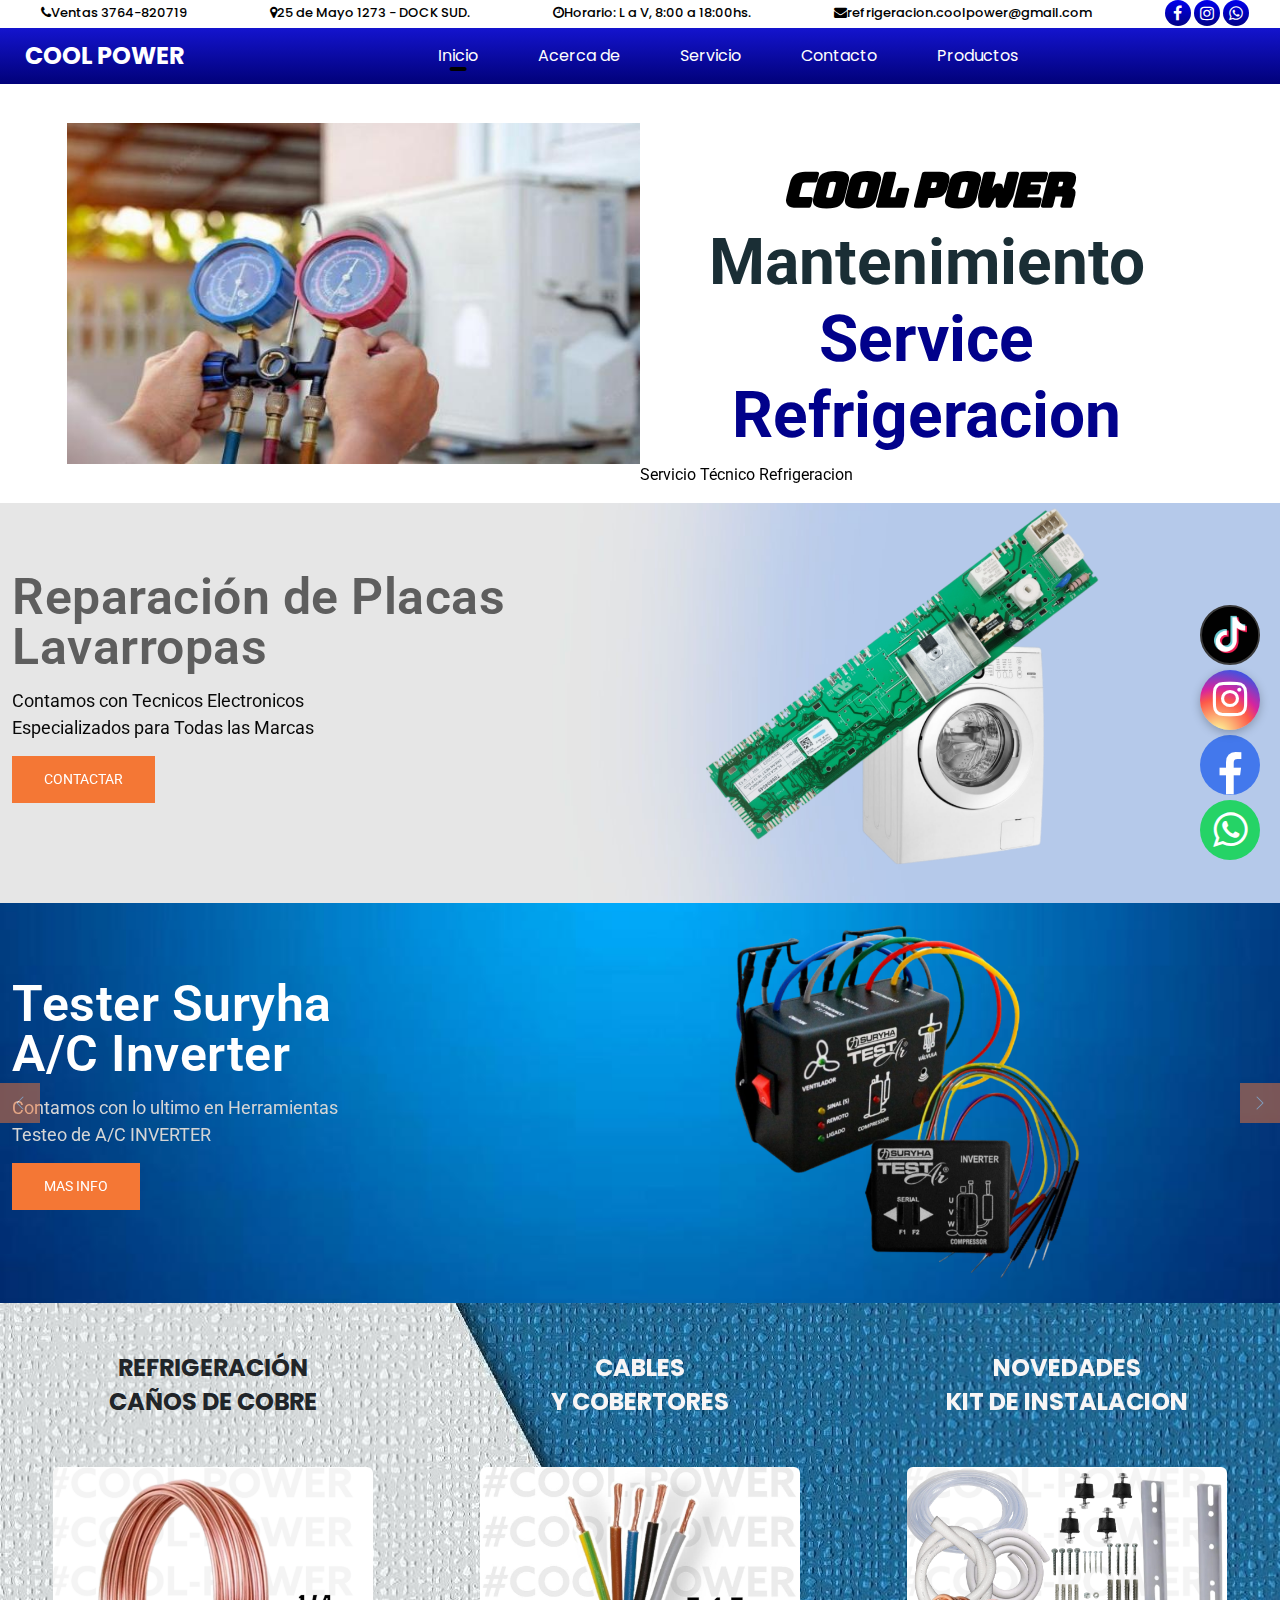
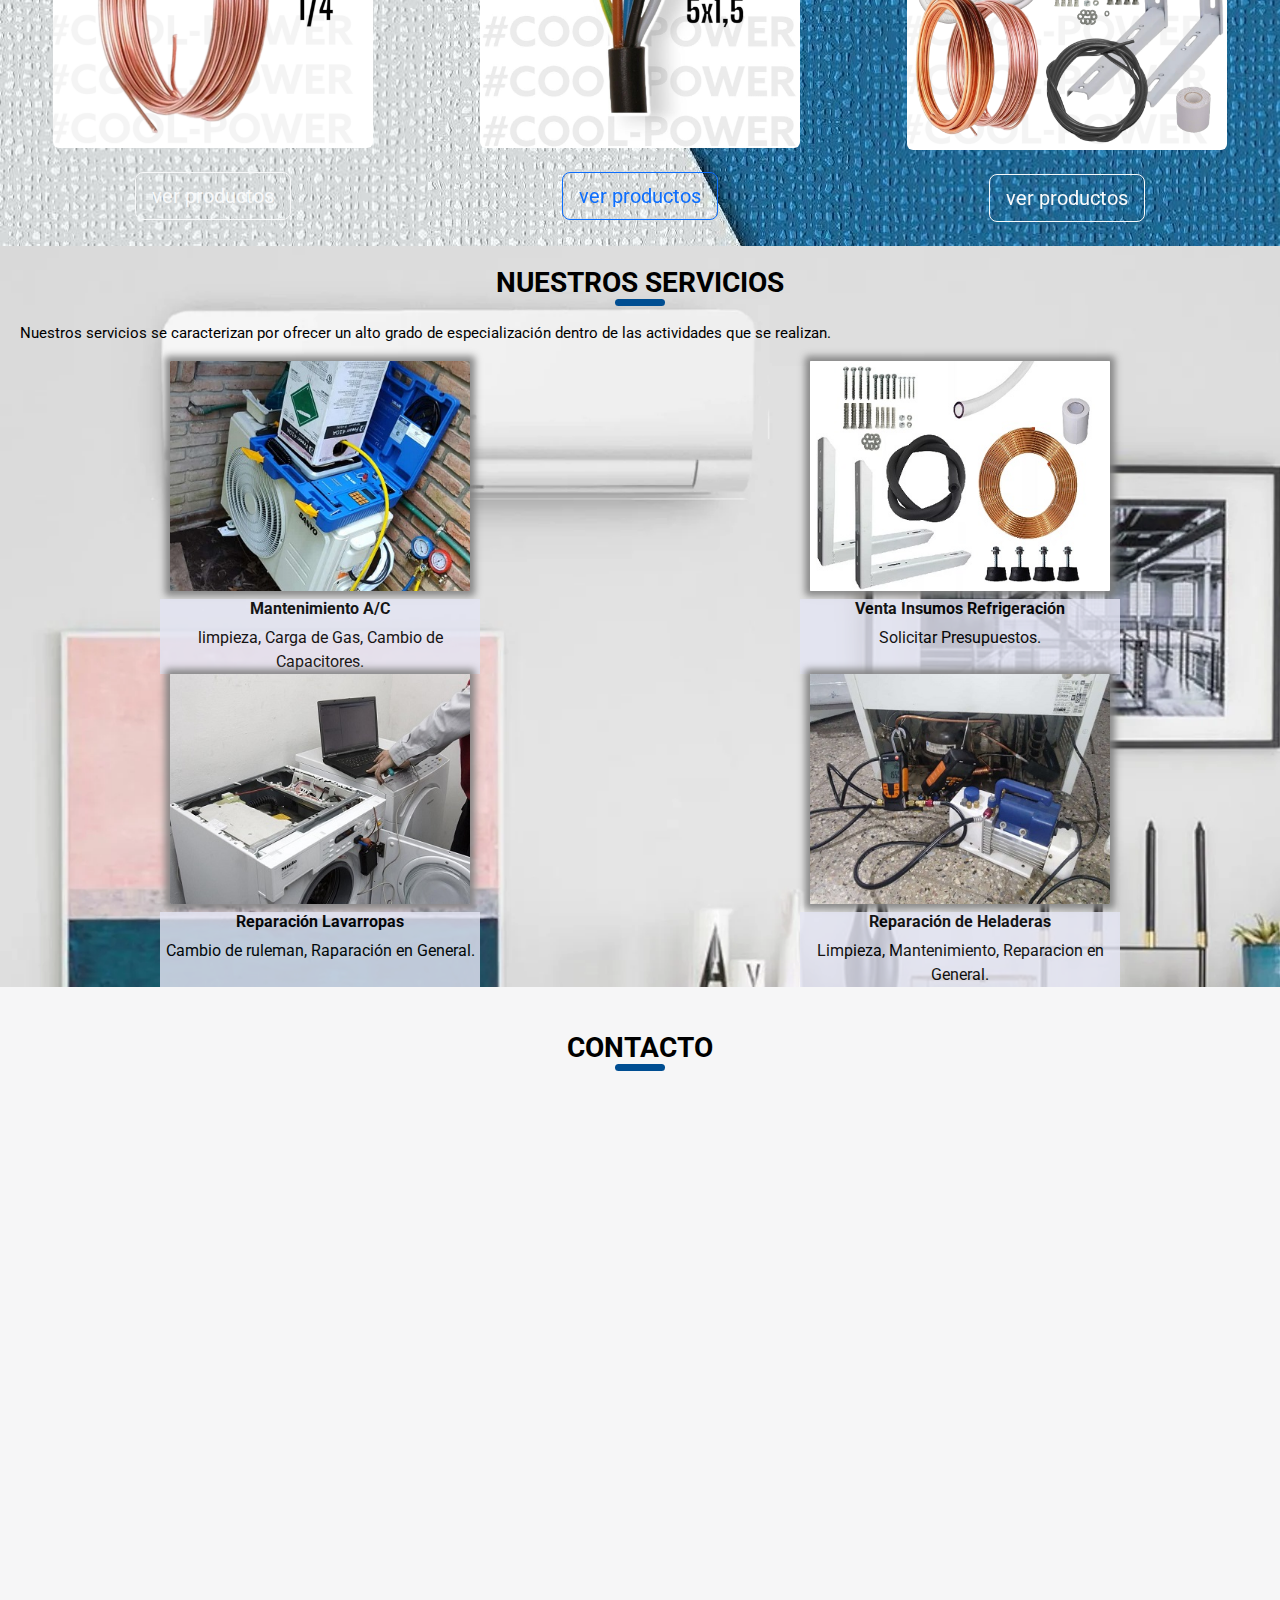
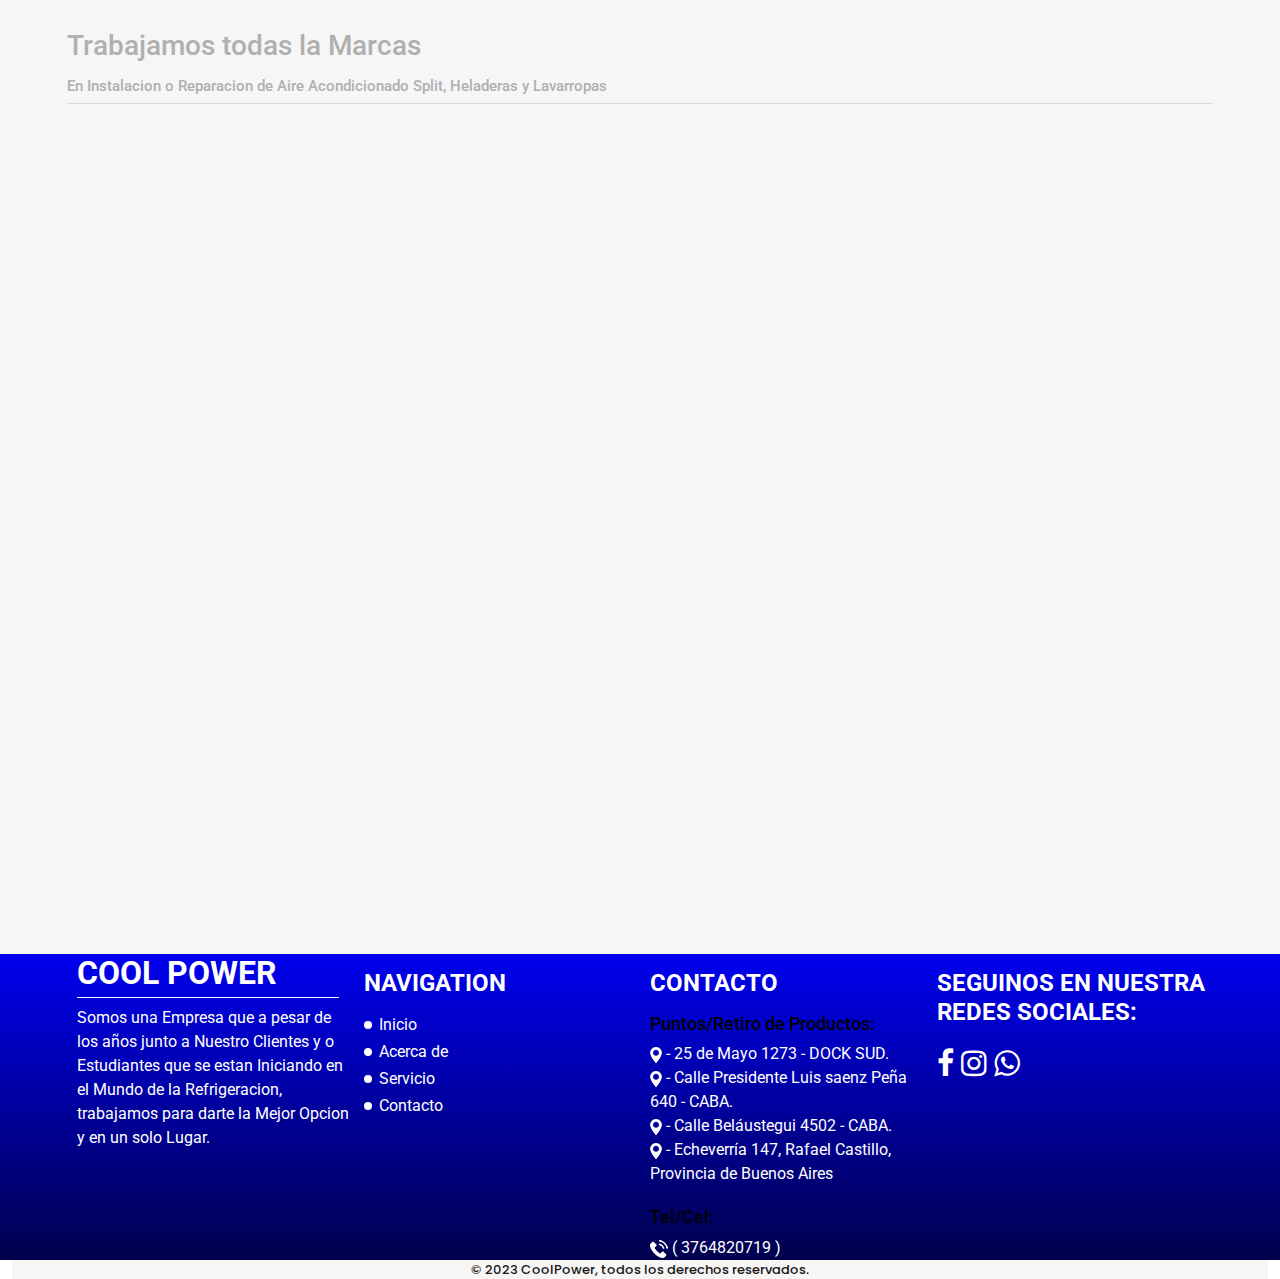
==== commit 90a34f51: "agrega section reparacion placa lavarropas" ====
--- a/index.html
+++ b/index.html
@@ -236,6 +236,28 @@
     </section>
     <!-- end slider section -->
 
+    <section>
+      <div id="myCarousel_placa_lavarropas" class="carousel slide carousel-fade" data-ride="carousel">
+        <div class="carousel-inner">
+          <div class="carousel-item active">
+            <div class="mask flex-center">
+              <div class="container">
+                <div class="row align-items-center">
+                  <div class="col-md-7 col-12 order-md-1 order-2 espacio">
+                    <h4 class="titulo_section_slide_new1">Reparación de Placas<br>
+                      Lavarropas</h4>
+                    <p class="description_tester">Contamos con Tecnicos Electronicos<br>
+                      Especializados para Todas las Marcas</p>
+                    <a href="https://api.whatsapp.com/send?phone=+543794591956&text=Holo+Somos+Cool+Power+Servicio+Tecnico+y+venta+de+Insumos+de++Refrigeracion.%0AHacenos+tu+consulta+y+en+breve+te+estaremos+Contestando%E2%9A%99%EF%B8%8F" target="_blank">CONTACTAR</a> </div>
+                  <div class="col-md-5 col-12 order-md-2 order-1"><img src="./images/placa_lavarropa4.png" class="mx-auto img_slide_new" alt="slide"></div>
+                </div>
+              </div>
+            </div>
+          </div>
+        </div>
+      </div>
+      <!--slide end--> 
+    </section>
     
 
     <section>
--- a/css/style.css
+++ b/css/style.css
@@ -1736,6 +1736,7 @@
   /* background:url(../images/fondo-prueba.avif) center center no-repeat; 
   background-size:cover; */
 
+
   background: #ffffff;
   
 }
@@ -1768,6 +1769,47 @@
 /*# sourceMappingURL=style.css.map */
 
 
+/*  carroucel placa de lavarropas start*/
+
+#myCarousel_placa_lavarropas .carousel-item .mask {
+  position: absolute;
+  top: 0;
+  left:0;
+  height:100%;
+  width: 90%;
+  background-attachment: fixed;
+}
+#myCarousel_placa_lavarropas h4{
+font-size:50px;
+margin-bottom:15px;
+line-height:100%;
+letter-spacing:0.5px;
+font-weight:600;
+}
+#myCarousel_placa_lavarropas p{
+font-size:18px;
+margin-bottom:15px;
+color:#080808;
+}
+#myCarousel_placa_lavarropas .carousel-item a{background:#F47735; font-size:14px; color:#FFF; padding:13px 32px; display:inline-block; }
+#myCarousel_placa_lavarropas .carousel-item a:hover{background:#394fa2; text-decoration:none;  }
+
+#myCarousel_placa_lavarropas .carousel-item h4{-webkit-animation-name:fadeInLeft; animation-name:fadeInLeft;} 
+#myCarousel_placa_lavarropas .carousel-item p{-webkit-animation-name:slideInRight; animation-name:slideInRight;} 
+#myCarousel_placa_lavarropas .carousel-item a{-webkit-animation-name:fadeInUp; animation-name:fadeInUp;}
+#myCarousel_placa_lavarropas .carousel-item .mask img{-webkit-animation-name:slideInRight; animation-name:slideInRight; display:block; height:auto; max-width:100%;}
+#myCarousel_placa_lavarropas h4, #myCarousel_placa_lavarropas p, #myCarousel_placa_lavarropas a, #myCarousel_placa_lavarropas .carousel-item .mask img{-webkit-animation-duration: 1s;
+  animation-duration: 1.2s;
+  -webkit-animation-fill-mode: both;
+  animation-fill-mode: both;
+}
+#myCarousel_placa_lavarropas .container {max-width: 1430px;  }
+#myCarousel_placa_lavarropas .carousel-item{height:100%; min-height:550px;}
+#myCarousel_placa_lavarropas{position:relative; z-index:1;  background:url(../images/fondogris5.jpg) center center no-repeat; background-size:cover; height: 400px; }
+
+.titulo_section_slide_new1 {
+  color: #5e5e5e;
+}
 
 .visuallyhidden {
   position: absolute;
--- a/css/responsive.css
+++ b/css/responsive.css
@@ -232,6 +232,9 @@
 
 @media (max-width: 767px) {
     #myCarousel{
+        height: auto;
+    }
+    #myCarousel_placa_lavarropas{
         height: auto;
     }
     .img_slide_new {
@@ -660,6 +663,9 @@
     #myCarousel h4{
         font-size:35px;
     }    
+    #myCarousel_placa_lavarropas h4{
+        font-size:30px;
+    } 
     .imagen-left-mobile{
         margin-bottom: 20px;
     }
